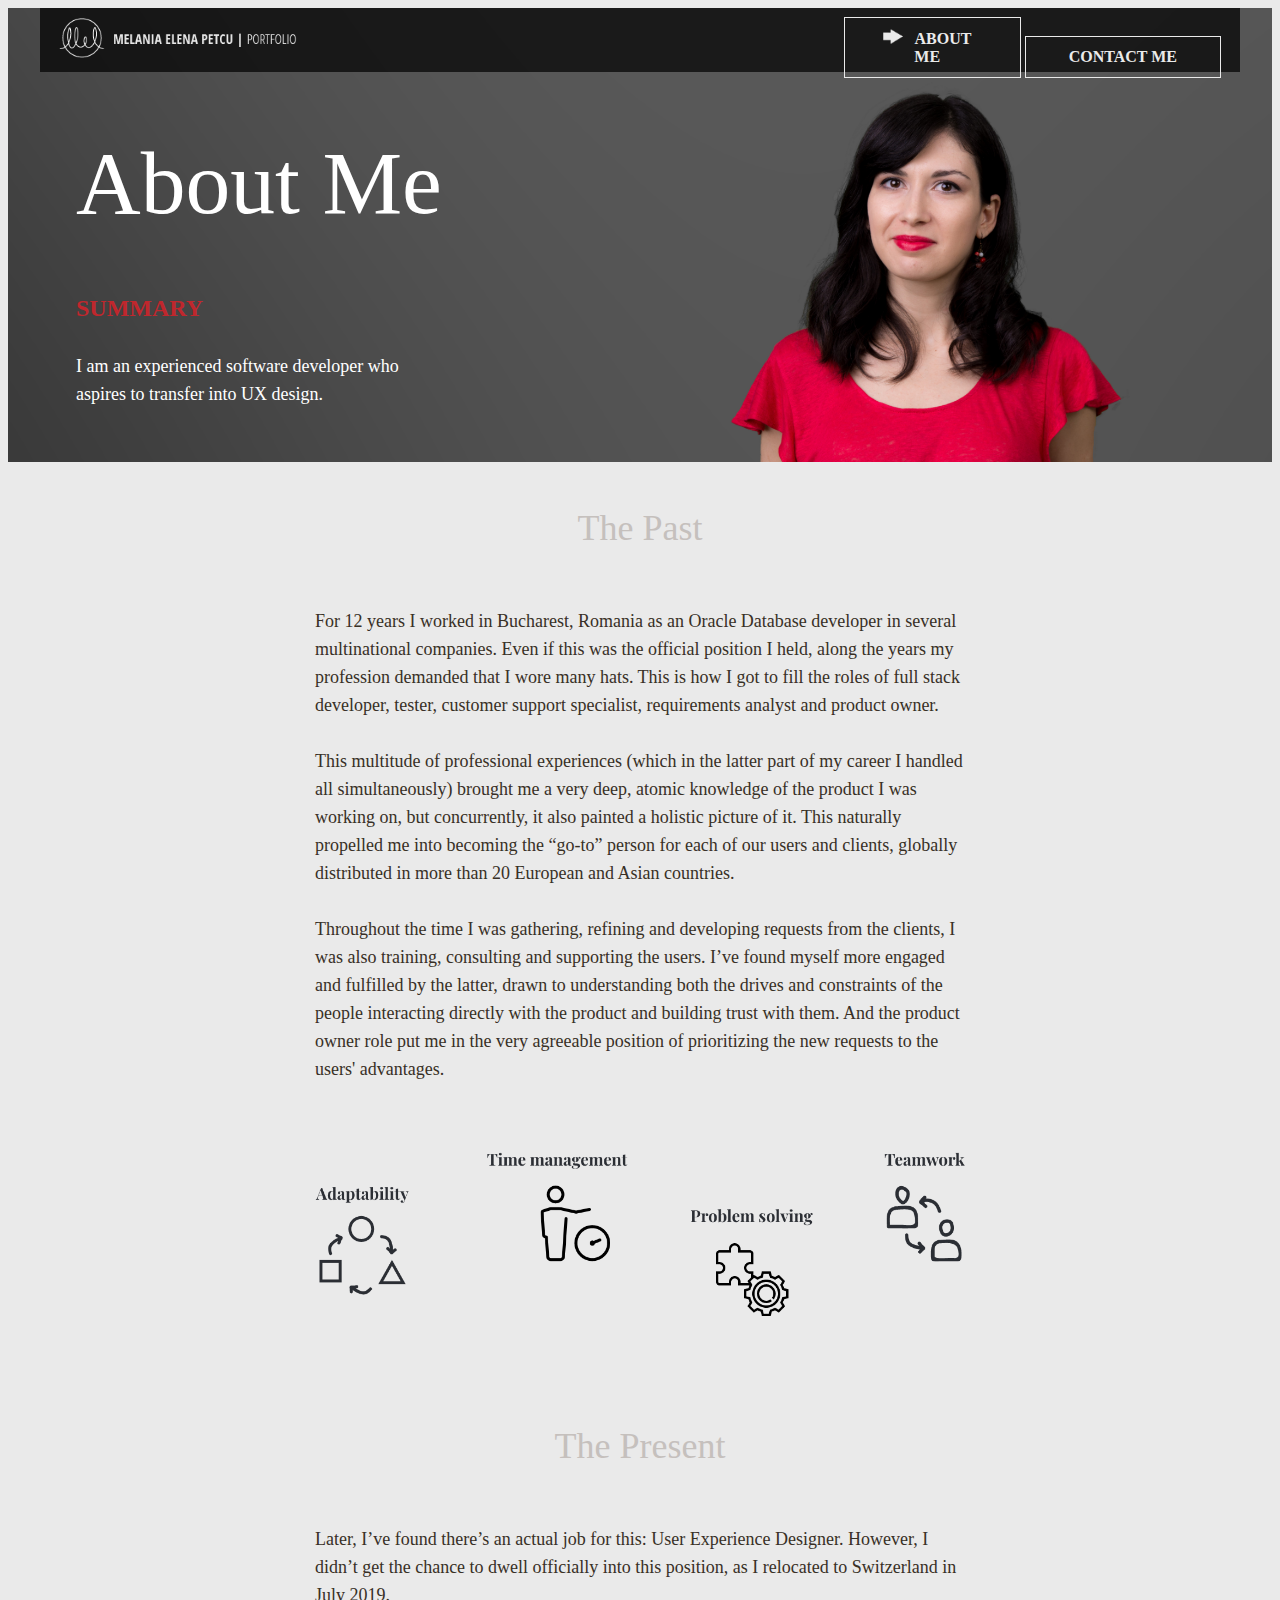
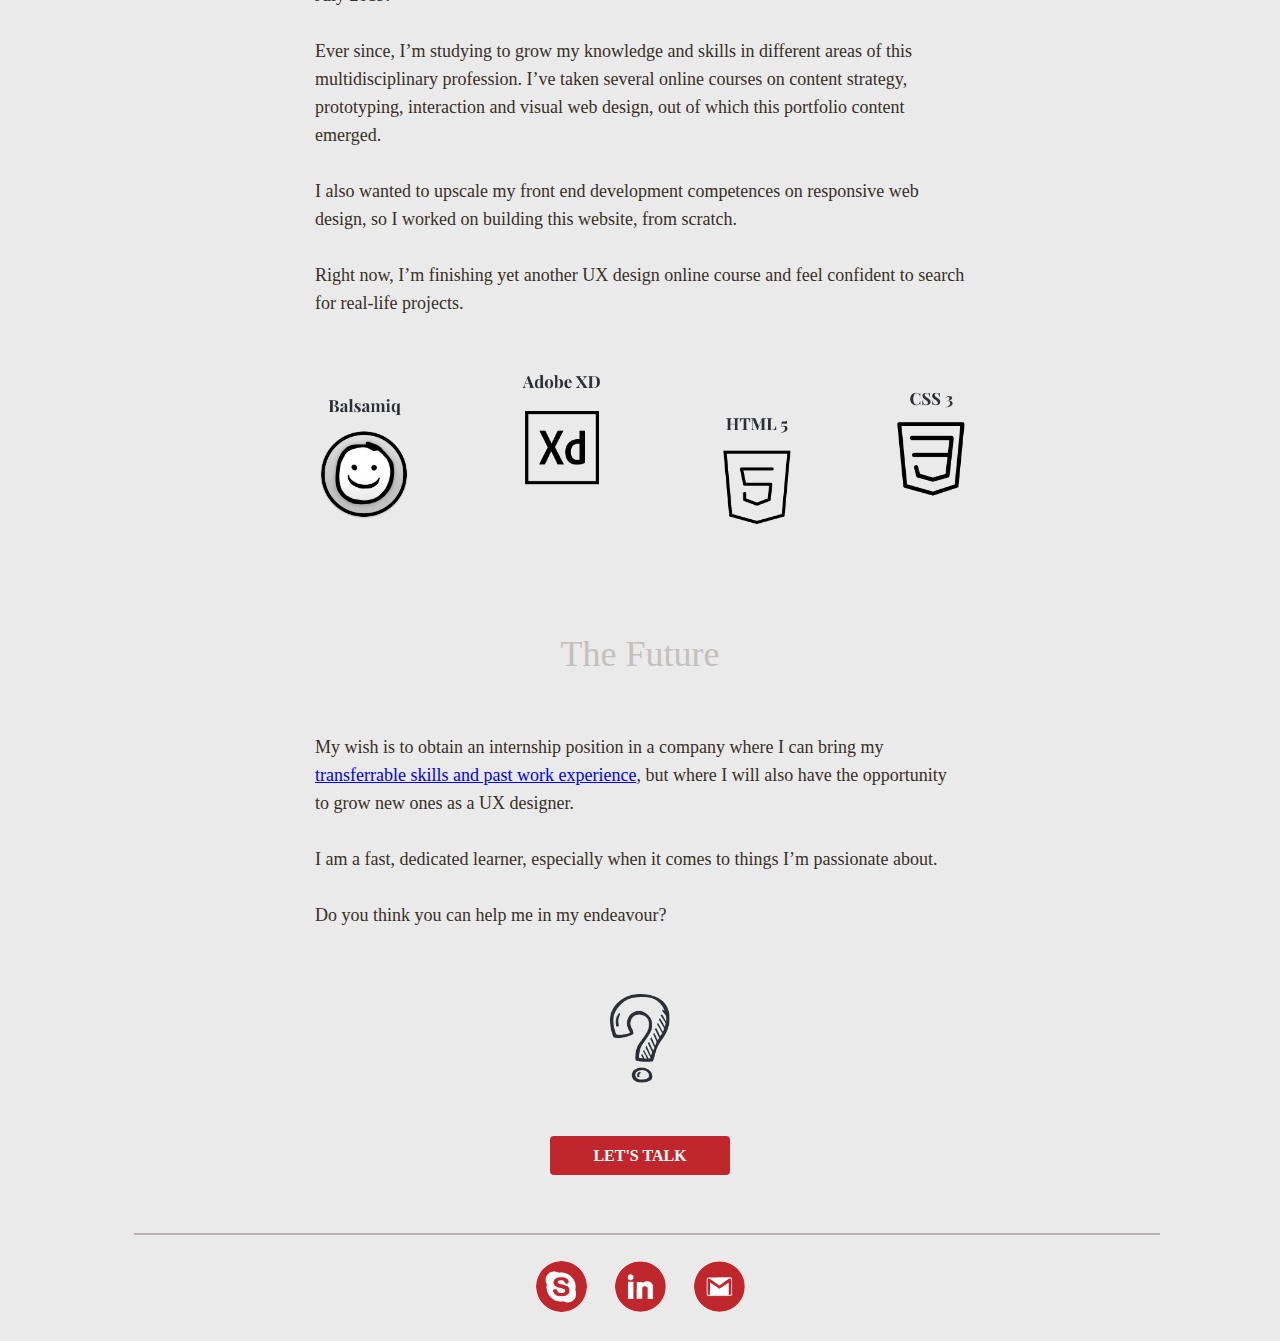
==== about-page.html @ 8f5c2463 "First commit" ====
<!doctype html>
<html>
<head>
<meta charset="UTF-8">
<title>Melania Elena Petcu - Web Design Portfolio</title>
<link href="styles.css" rel="stylesheet" type="text/css">
<script src="https://ajax.googleapis.com/ajax/libs/jquery/3.2.1/jquery.min.js"></script>
<script type="text/javascript" src="javascript/scripts.js"></script>
<!--The following script tag downloads a font from the Adobe Edge Web Fonts server for use within the web page. We recommend that you do not modify it.--><script>var __adobewebfontsappname__="dreamweaver"</script><script src="http://use.edgefonts.net/open-sans-condensed:n3,i3,n7:default;playfair-display:n4,i4:default;lato:n3,n7,n4,n1:default;bad-script:n4:default.js" type="text/javascript"></script>
</head>

<body>
<div class="about-image">
  <div class="container">
    <header><a href="index.html"><img src="images/logo-melania-elena-petcu.png" alt="Melania Elena Petcu - Web Design Portfolio" height="40" class="mobile-header-img"></a>
	<div class="dropdown burger-menu">
      <div class="mobile-view"><img src="images/burger-menu.svg" alt="" width="25"/>
		<div class="dropdown-content">
		  <a onmouseover="unhover('arr2');" onmouseout="hover('arr2');" class="btn-green-click" href="about-page.html"><img id="arr2" src="images/Arrow-black.png" alt="web design available" width="20" height="15" class="arrow"/>ABOUT ME</a>
		  <a class="btn-green-a" href="contact-page.html">CONTACT ME</a>
		</div>
	  </div>
	</div>
      <nav class="desktop-view">
		  <a onmouseover="hover('arr');" onmouseout="unhover('arr');" class="btn-green-click" href="about-page.html"><img id="arr" src="images/Arrow.png" alt="web design available" width="20" height="15" class="arrow"/>ABOUT ME</a>
	    <a class="btn-green-a" href="contact-page.html">CONTACT ME</a>
      </nav>
    </header>
	  <div class="hero-content">
        <h1 class="clear-float">About Me
        </h1>
		<p class="text-white"><span class="text-red">SUMMARY</span><br><br>I am an experienced software developer who <br> aspires to transfer into UX design.</p>
	  </div>
 </div>
</div>
 <main>
	<div class="container center-text">
        <h2 class="col-xs">The Past</h2>  
	    <p class="text-grey col-xs">For 12 years I worked in Bucharest, Romania as an Oracle Database developer in several multinational companies. Even if this was the official position I held, along the years my profession demanded that I wore many hats. This is how I got to fill the roles of full stack developer, tester, customer support specialist, requirements analyst and product owner. <br><br>
This multitude of professional experiences (which in the latter part of my career I handled all simultaneously) brought me a very deep, atomic knowledge of the product I was working on, but concurrently, it also painted a holistic picture of it.  This naturally propelled me into becoming the “go-to” person for each of our users and clients, globally distributed in more than 20 European and Asian countries. <br><br>
Throughout the time I was gathering, refining and developing requests from the clients, I was also training, consulting and supporting the users. I’ve found myself more engaged and fulfilled by the latter, drawn to understanding both the drives and constraints of  the people interacting directly with the product and building trust with them. And the product owner role put me in the very agreeable position of prioritizing the new requests to the users' advantages. </p>
      
	<img src="images/skills-mobile-past.png" class="skill-past text-grey"></img>

	<h2 class="col-xs">The Present</h2>  
	    <p class="text-grey col-xs">Later, I’ve found there’s an actual job for this: User Experience Designer.  However, I didn’t get the chance to dwell officially into this position, as I relocated to Switzerland in July 2019.<br><br>
Ever since, I’m studying to grow my knowledge and skills in different areas of this multidisciplinary profession. I’ve taken several online courses on content strategy, prototyping, interaction and visual web design, out of which this portfolio content emerged. <br><br>
I also wanted to upscale my front end development competences on responsive web design, so I worked on building this website, from scratch.<br><br>   
Right now, I’m finishing yet another UX design online course and feel confident to search for real-life projects.</p>
        
	<img src="images/skills-mobile-now.png" class="skill-now text-grey"></img> 
		
	<h2 class="col-xs">The Future</h2>  
	    <p class="text-grey col-xs">My wish is to obtain an internship position in a company where I can bring my <a href="CV.pdf">transferrable skills and past work experience</a>, but where I will also have the opportunity to grow new ones as a UX designer. <br><br>
I am a fast, dedicated learner, especially when it comes to things I’m passionate about.<br><br>
Do you think you can help me in my endeavour?</p>	
	
	<div>   
		<img src="images/skills-mobile-next.png" class="skill-next text-grey"></img>
	</div>
	
		   </div>
	
		
  <div class="container center-text">
	<a href="contact-page.html" title="Let's Talk" class="btn-red-a center-text">LET'S TALK</a>
  </div>		
  
  <p><br><br></p>
	
  </main>

    <footer>	
	  <hr class="foot footer-hr">	
      <div class="social-stuff container center-text">
	  	<a href="skype:melania.marcian?chat" target="_blank"><img src="images/skype.png" width="41" height="41" alt="Melania Petcu Facebook" class="social-stuff-a shadow"></a>
	  	<a href="https://www.linkedin.com/in/melania-petcu/" target="_blank"><img src="images/linkedin.png" width="41" height="41" alt="Melania Petcu Linkedin" class="social-stuff-a shadow"></a>
	  	<a href="mailto:melania.marcian@gmail.com" target="_blank"><img src="images/gmail.png" width="41" height="41" alt="Melania Petcu mail" class="social-stuff-a shadow"></a>
	  </div>
	</footer>
</body>
</html>
---- styles.css ----
@charset "UTF-8";

/*DESKTOP*/
.img_wrap {
  position: relative;
}

.img_description {
  position: absolute;
  top: 50%;
  bottom: 2%;
  left: 0;
  right: 0;
  background: rgba(0, 0, 0, 0.50);
  color: #fff;
  visibility: hidden;
  opacity: 0;
  font-family: 'playfair-display';
  font-size: 2vw;
  font-weight: 300;
  text-align: center;


  /* transition effect. not necessary */
  transition: opacity .2s, visibility .2s;
}

.img_wrap:hover .img_description {
  visibility: visible;
  opacity: 1;
}

#myBtn {
  display: none;
  position: fixed;
  bottom: 20px;
  right: 30px;
  z-index: 99;
  font-family: open-sans-condensed;
  font-style: normal;
  font-weight: 700;
  font-size: 14px;
  background-color: rgba(234,234,234,0.00);
  border: 1px solid black;s
  color: black;
  cursor: pointer;
  padding-top: 13px;
  padding-bottom: 13px;
  padding-left: 13px;
  padding-right: 13px;
  border-radius: 154px;
}

#myBtn:hover {
	background-color: rgb(0,0,0,0.70);
    color: white;
	outline: none;
	border: none;
}

.shadow{
	transition: all .2s ease-in-out;
}
.shadow:hover {
    box-shadow: 0px 1px 10px rgba(65,52,53,0.70);
    -webkit-transform: translateY(5px);
    transform: translateY(5px);
    -webkit-box-shadow: 0px 1px 10px rgba(65,52,53,0.70);
}
.zoom {
  height: auto;
  -webkit-transition: all .2s ease-in-out;
          transition: all .2s ease-in-out;
}

.zoom:hover {
  -webkit-transform: scale(1.2);
  -ms-transform: scale(1.2);
      transform: scale(1.2);
  box-shadow: 0px 15px 27px rgba(0, 0, 0, 0.7);
}
.zoomA {
    height: auto;
    transition-duration: 1s;
    transition-timing-function: ease;
}

.zoomA:hover {
    transform: scale(2);
}

.zoomR {
    height: auto;
    transition-duration: 1s;
    transition-timing-function: ease;
}

.zoomR:hover {
  left: 20%;
  transform: scale(2) translate(-20%);
}

.zoomL {
    height: auto;
    transition-duration: 1s;
    transition-timing-function: ease;
}

.zoomL:hover {
  right: 25%;
  transform: scale(2) translate(25%);
}


header {
    background-color: rgba(0,0,0,0.70);
    padding-right: 19px;
    padding-top: 10px;
    padding-left: 19px;
    padding-bottom: 10px;
    top: 0%;
}
.product-action {
    margin-left: 95px;
    margin-top: 25px;
}
mark{
    background-color: #C3D5C2;
}
.video {
    width: 100%;
    height: auto;
}
.input-color {
    width: 1200px;
    height: 350px;
    background-color: #ccc;
    background-image: url(images/green.jpg);
}
.container {
    margin-left: auto;
    margin-right: auto;
    background-position: center center;
    max-width: 1200px;
}
main {
}
footer {
    width: 100%;
    text-align: center;
    padding-top: 0px;
    text-decoration: none;
}
.social-stuff {
    margin-top: 2%;
    margin-bottom: 2%;
}
.copyright {
    float: none;
    text-align: center;
}
.btn-red {
    margin-top: 0px;
    background-color: #C0272D;
}

.btn-form {
    height: 40px;
    width: 134px;
    font-family: open-sans-condensed;
    font-style: normal;
    font-weight: 300;
    font-size: 16px;
    color: #D9D1D1;
    text-transform: uppercase;
    border: none;
    margin-right: 3px;
}
.btn-clear {
    height: 40px;
    width: 134px;
    font-family: open-sans-condensed;
    font-style: normal;
    font-weight: 300;
    border: thinsolid #FFFFFF;
    font-size: 16px;
	background-color: Transparent;
    color: #D6D1D1;
    text-transform: uppercase;
}
.form {
    font-family: open-sans-condensed;
    font-style: normal;
    font-weight: 300;
    font-size: large;
    color: #C5C0BD;
    padding-left: 78px;
    padding-top: 32px;
}
    input[type=text]
    {
        border: 0px;
    }
    input[type=textarea]
    {
        border: 0px;
		margin-bottom: 100px;
    }
nav {
    float: right;
}
.mobile-view {
	display: none;
}
.desktop-view {
    display: inline-block;
    color: #E0DBDB;
    margin-top: -45px;
}
.desktop-view a:hover {
  background-color: #EAEAEA;
  color:#000000;
}
ul .btn-red a {
    text-decoration: none;
    text-shadow: 0px 0px #E9E6E6;
    color: #D9D1D1;
}
.btn-green-a   {
    color: #EAEAEA;
    font-family: open-sans-condensed;
    font-style: normal;
    font-weight: 700;
    padding-left: 43px;
    padding-right: 43px;
    padding-top: 11px;
    padding-bottom: 11px;
    display: inline-block;
    text-decoration: none;
    text-align: center;
    border: 1px solid #EAEAEA;
}
.btn-red-a   {
    color: white;
    font-family: open-sans-condensed;
    font-style: normal;
    font-weight: 700;
    padding-left: 43px;
    padding-right: 43px;
    padding-top: 11px;
    padding-bottom: 11px;
    text-decoration: none;
    text-align: center;
    background-color: #C0272D;
	border-radius: 4px;
}
.btn-red-a:hover {
	/*border: 1px solid #C0272D;
	color: #C0272D;*/
	background-color: rgba(192,39,45,0.85);
    /*box-shadow: 0px 1px 17px rgba(0, 0, 0, 0.7);
    -webkit-box-shadow: 0px 1px 17px rgba(0, 0, 0, 0.7);*/
}
.btn-green-click   {
    color: #EAEAEA;
    font-family: open-sans-condensed;
    font-style: normal;
    font-weight: 700;
    padding-top: 11px;
    padding-bottom: 11px;
    display: inline-block;
    text-decoration: none;
    text-align: center;
    padding-left: 25px;
    padding-right: 35px;
    width: 115px;
    border: 1px solid #EAEAEA;
}
.credits   {
    color: #A8A0A0;
    font-family: open-sans-condensed;
    font-style: normal;
    font-weight: 700;
    text-align: center;
    margin-top: 0px;
    margin-right: 0px;
    margin-bottom: 12px;
    margin-left: 0px;
    padding-top: 0px;
    padding-right: 0px;
    padding-bottom: 0px;
    padding-left: 0px;
    text-decoration: none;
    display: inline-block;
}

body {
    font-family: open-sans-condensed;
    font-style: normal;
    font-weight: 300;
    background-color: rgba(234,234,234,1.00);
}
.hero-image {
    background-repeat: no-repeat;
    background-image: url(images/hero-img.jpg);
    background-position: center 0%;
    background-size: cover;
}
.hero-image-credit {
    background-repeat: no-repeat;
    background-image: url(images/hero-img.jpg);
    background-position: center 70%;
    background-size: cover;
}
.hero-image-what {
    background-repeat: no-repeat;
    background-image: url(images/whatsoup-hero.jpg);
    background-size: cover;
    background-position: center 0%;
    margin-top: 0px;
}
.hero-image-may {
    background-repeat: no-repeat;
    background-image: url(images/hero%20maynooth.png);
    background-size: cover;
    background-position: left 0%;
    margin-top: 0px;
}
.middle-image {
    background-image: url(images/whatsoup-persona.jpg);
    background-repeat: no-repeat;
    background-size: cover;
    background-position: center center;
}
.middle-image-peek {
    background-image: url(images/peekaboo%20-%20persona.png);
    background-repeat: no-repeat;
    background-size: cover;
    background-position: center
%;
    background-position: center 29%;
}
.middle-image-may {
    background-image: url(images/Maynooth-persona.png);
    background-repeat: no-repeat;
    background-size: cover;
    background-position: center
%;
    background-position: center 29%;
}
.last-image {
    background-size: cover;
    background-repeat: no-repeat;
    background-position: center center;
    background-color: rgba(15,137,55,1.00);
}
.last-image-may {
    background-size: cover;
    background-repeat: no-repeat;
    background-position: center center;
    background-color: #4CB3AA;
    margin-top: 5%;
}
.hero-content {
    width: 100%;
    padding-bottom: 3%;
    padding-left: 3%;
}
.padd-content-down {
    padding-bottom: 5%;
}
.float-left {
    float: left;
}
.availability {
    color: #FFFFD9;
    font-family: open-sans-condensed;
    font-style: normal;
    font-weight: 300;
    font-size: 2vw;
    display: inline-block;
    vertical-align: middle;
    padding-left: 2%;
}
.clear-float {
    clear: both;
}
h1 {
    color: #FFFFFF;
    font-size: 7vw;
    font-family: playfair-display;
    font-style: normal;
    font-weight: 400;
    line-height: 8vw;
}

hr {
    border-top-style: solid;
    border-top-color: #FFFFFF;
    -webkit-box-shadow: 0px 0px #B5ABAB;
    box-shadow: 0px 0px #B5ABAB;
    width: 40vw;
    margin-left: 0px;
}
.footer-hr   {
    border-style: solid;
    border-color: #B9B0B0;
    width: 80vw;
    margin-bottom: 20px;
    margin-left: 10%;
    margin-right: 10%;
}
.home-main {
    margin-top: 5%;
}
main .hero-content .btn-red {
    display: inline-block;
    padding-top: 13px;
    padding-bottom: 13px;
    padding-right: 43px;
    padding-left: 43px;
    color: #E5E3E3;
    margin-top: 41px;
    text-decoration: none;
}
.img-grid {
    padding-left: 40px;
}
.col {
    margin-right: 1%;
    margin-bottom: 4%;
    margin-left: 0%;
    margin-top: 0%;
}
h2 {
    font-family: playfair-display;
    font-style: normal;
    font-weight: 400;
    font-size: 36px;
    color: #C5C0BD;
    margin-bottom: 40px;
    margin-top: 45px;
    display: inline-block;
    width: 650px;
}
.col-text {
    width: 30%;
}
.menu-text   {
    margin-bottom: 145px;
}
.ingredients-text {
    margin-bottom: 90px;
}
.text-grey {
    color: #383026;
    font-family: lato;
    font-style: normal;
    font-weight: 300;
    font-size: 18px;
    line-height: 28px;
    margin-bottom: 41px;
    text-align: left;
    width: 650px;
    display: inline-block;
}
.text-grey-center {
    color: #383026;
    font-family: lato;
    font-style: normal;
    font-weight: 300;
    font-size: 18px;
    line-height: 28px;
    margin-bottom: 41px;
    text-align: center;
    display: inline-block;
}
.center-text {
    text-align: center;
}
.text-grey-col {
    color: #2B2E34;
    font-family: lato;
    font-style: normal;
    font-weight: 300;
    font-size: large;
    width: auto;
}
.col-img {
    width: 60%;
    margin-left: 55px;
    margin-bottom: 55px;
}
.col-img-left {
    width: 60%;
    margin-right: 55px;
}
.text-grey-padd-left {
    width: 350px;
    color: #383026;
    font-family: lato;
    font-style: normal;
    font-weight: 300;
    font-size: 18px;
    line-height: 28px;
}
.text-grey-left {
    width: 40vw;
    font-family: lato;
    font-style: normal;
    font-weight: 300;
    font-size: 18px;
    line-height: 28px;
    color: #383026;
}
.text-grey-large {
    color: #383026;
    font-family: lato;
    font-style: normal;
    font-weight: 300;
    font-size: 18px;
    line-height: 28px;
    width: 800px;
}
.text-persona {
    font-family: Baskerville, "Palatino Linotype", Palatino, "Century Schoolbook L", "Times New Roman", serif;
    font-style: oblique;
    font-weight: 400;
    font-size: 1em;
    line-height: 2vw;
    text-shadow: 0px 0px;
    color: #FFFFFF;
}
.client {
    display: inline-block;
    right: 0px;
    font-family: Baskerville, "Palatino Linotype", Palatino, "Century Schoolbook L", "Times New Roman", serif;
}
.col-lg {
    width: 31%;
}
.responsive-img {
    width: 100%;
    height: auto;
    margin-top: 36px;
}
.img-grid: after  {
    clear: both;
    content: "";
}
.text-white {
    color: #FFFFFF;
    font-size: 18px;
    font-family: lato;
    font-style: normal;
    font-weight: 300;
    width: 40%;
    line-height: 28px;
}
.text-white-action {
    color: #FFFFFF;
    font-size: 18px;
    font-family: lato;
    font-style: normal;
    font-weight: 300;
    line-height: 28px;
    width: 80%;
}
.text-red {
    color: #C0272D;
    font-family: lato;
    font-style: normal;
    font-weight: 700;
    font-size: 24px;
}
.social-stuff-a   {
    height: 51px;
    margin-top: 0px;
    margin-left: 1%;
    margin-bottom: 0px;
    border-radius: 50%;
    width: 51px;
    margin-right: 1%;
}
main hr {
    width: 20vw;
    margin-left: 0px;
    border-color: #C5C0BD;
    margin-top: -9px;
}
.sub-title {
    font-family: playfair-display;
    font-style: italic;
    font-weight: 400;
    font-size: 20px;
    color: #C5C0BD;
}
.arrow {
    padding-right: 10%;
}
h3 {
    color: #C5C0BD;
    font-family: playfair-display;
    font-style: normal;
    font-weight: 400;
    font-size: x-large;
    width: 100%;
}
main .img-grid h3 {
}
h4  {
    color: #C5C0BD;
    font-family: playfair-display;
    font-style: normal;
    font-weight: 400;
    font-size: 20px;
}
h5  {
    color: #C5C0BD;
    font-family: playfair-display;
    font-style: normal;
    font-weight: 400;
    font-size: 16px;
    margin-bottom: -5%;
    width: 100%;
}
.col-grid {
    flex: 1;
    margin-left: 3%;
    margin-right: 3%;
    margin-bottom: 5%;
	alignment-baseline: bottom;
}
.grid-container {
  display: grid;
  grid-template-columns: auto auto auto;
}
.grid-item {
    margin-left: 3%;
    margin-right: 3%;
    margin-bottom: 5%;
	text-align: center;
}
.col-video {
    padding-right: 3%;
    padding-top: 3%;
    padding-bottom: 3%;
    padding-left: 3%;
    display: flex;
}
.h2-left {
    text-align: left;
    align-items: center;
    width: 310px;
    margin-top: 5px;
}
.h2-right {
    float: right;
    text-align: right;
	align-items:center;
}
.persona-content {
    background-color: rgba(0,0,0,0.50);
    padding-right: 0px;
}
.col-persona {
    flex: 1;
    padding-top: 5%;
    padding-right: 5%;
    padding-bottom: 5%;
    padding-left: 5%;
}
.h3-center {
    margin-top: 57px;
    margin-bottom: 36px;
}
.sitemap {
    height: auto;
    width: 100%;
    display: inline-block;
}
.col-text-larger {
    flex: 60%;
}
.col-img-small {
    margin-top: 41px;
    margin-left: 46px;
    width: 60vw;
    height: auto;
}
.pad-down {
    margin-bottom: 84px;
    margin-top: 220px;
    padding-top: 299px;
}
.hero-image-peek {
    background-image: url(images/peekaboo-hero.png);
    background-size: cover;
    background-repeat: no-repeat;
    background-position: center;
    background-position: center 55%;
}
.padd-left {
    margin-left: 10vw;
}
.final-prod-row {
    display: inline-block;
}
.padd-top {
    margin-top: 61px;
}
.padd-down {
    margin-bottom: 60px;
}
mark-peek {
    background-color: #FBE4C4;
}
mark-may {
    background-color: #DCCDD8;
}
.visible-mobile {
    display: none;
}
.form-embeded {
    margin-top: 606px;
    margin-bottom: -282px;
}
.persona-name {
    font-size: 1.5em;
    font-weight: bold;
}
.field {
    height: 20px;
    border-top-left-radius: 0px;
}

.tick-img {
    width: 40px;
    height: 40px;
	vertical-align: middle;
}
.center-sitemap {
    width: 9vw;
    height: auto;
}
.product {
    margin-left: 10%;
    margin-right: 10%;
    width: 100%;
    display: inline-block;
}
.mobile-img {
    width: 100%;
    height: auto;
}
.col-md {
    margin-top: 5%;
    margin-right: 5%;
    margin-left: 5%;
    margin-bottom: 5%;
}
.row {
  display: flex;
  /*align-items: center;*/

}
.row-what {
  display: flex;
  /*align-items: center;*/

}
.row-center {
    display: flex;
    align-items: center;
}
.col-center {
    display: flex;
    align-items: center;
}

.row-low {
	display: flex;
	align-items: flex-end;
	justify-content: center;
}

.col-action {
    flex: 20vw;
    margin-top: 5%;
    margin-left: 3%;
}
.clear-padd-down {
    margin-bottom: -111px;
}
.tick-avail {
    text-align: left;
    margin-bottom: -3%;
}
.about-image {
    background-image: url(images/about-hero-2.png);
    background-size: cover;
    background-position: center center;
    background-repeat: no-repeat;
}
.skill-past {
    margin-bottom: 5%;
    margin-top: 2%;
}
.skill-now {
    margin-bottom: 5%;
    margin-top: 1%;
}
.skill-next {
    margin-bottom: 5%;
    margin-top: 2%;
    width: 5%;
}
.clear-padd-up {
    margin-top: -5%;
}

/*TABLET*/
@media (min-width:480px) and (max-width:768px){
.dropdown {
  position: relative;
  display: inline-block;
  float: right;
}
.dropdown-content {
  display: none;
  position: absolute;
  right: 0;
  z-index: 1;
}
.dropdown-content a {
  display: block;
}
	
.mobile-view a:hover {
  background-color: rgba(0,0,0,0.70);
  color:#EAEAEA;
  border: 1px solid rgba(0,0,0,0.70);
}
	
.mobile-view {
    display: block;
    float: right;
    margin-top: 9px;
}
.desktop-view {
    display: none;
}
.col-md {
    margin-top: 5%;
    margin-right: 1%;
    margin-bottom: 5%;
    margin-left: 5%;
    flex: 40%;
}
.img-grid {
    padding-bottom: 0px;
    padding-top: 0px;
    padding-right: 0px;
    padding-left: 5%;
    margin-top: 0px;
    margin-right: 0px;
    margin-bottom: 0px;
    margin-left: 0px;
}
main hr {
    width: 50vw;
    margin-left: 0px;
    margin-bottom: -13px;
}
.text-white {
    color: #FFFFFF;
    font-size: 16px;
    font-family: lato;
    font-style: normal;
    font-weight: 300;
    width: 50%;
    line-height: 22px;
    height: auto;
}
.hero-image {
    background-repeat: no-repeat;
    background-image: url(images/hero-img.jpg);
    background-size: cover;
    background-position: center 0%;
    flex-flow: row nowrap;
    margin-bottom: 0px;
}
.text-red {
    color: #C0272D;
    font-family: lato;
    font-style: normal;
    font-weight: 700;
    font-size: 20px;
}

.btn-red {
    margin-top: 0px;
    background-color: #C0272D;
    margin-right: 27px;
	border-radius: 4px;
}
hr {
    border-top-style: solid;
    border-top-color: #FFFFFF;
    -webkit-box-shadow: 0px 0px;
    box-shadow: 0px 0px;
    width: 200px;
}
h1 {
    font-size: 28px;
    line-height: 34px;
    color: #FFFFFF;
    font-family: playfair-display;
    font-style: normal;
    font-weight: 400;
    text-align: left;
    font-size: 7vw;
    line-height: 8vw;
    margin-bottom: 5%;
    margin-top: 2%;
}
.tick-img {
    clear: none;
    width: 5%;
    height: auto;
    margin-top: 0px;
    margin-bottom: 0px;
    vertical-align: middle;
}
.col-lg {
    width: 31%;
}
.col {
    margin-right: 1%;
    margin-bottom: 7%;
    margin-left: 0%;
    margin-top: 0%;
}
.container {
    margin-left: 0px;
    margin-right: auto;
    background-position: center center;
    max-width: 1200px;
}
.responsive-img {
    width: 100%;
    height: auto;
    display: block;
}
.social-stuff {
}
.credits {
    text-decoration: none;
    color: #A8A0A0;
    font-family: open-sans-condensed;
    font-style: normal;
    font-weight: 700;
    text-align: center;
    display: inline-block;
    margin-top: 0px;
    margin-right: 0px;
    margin-bottom: 12px;
    margin-left: 0px;
    padding-top: 0px;
    padding-right: 0px;
    padding-bottom: 0px;
    padding-left: 0px;
}
footer {
    width: 100%;
    text-align: center;
    padding-top: 0px;
}
.social-stuff-a {
    height: 41px;
    margin-top: 0px;
    margin-left: 1%;
    margin-bottom: 0px;
    width: 41px;
    margin-right: 1%;
}
.hero-content {
    height: 100%;
    padding-left: 3%;
    padding-bottom: 3%;
}
/*DESKTOP*/
header {
    background-color: rgba(0,0,0,0.70);
    padding-right: 19px;
    padding-top: 10px;
    padding-left: 19px;
    padding-bottom: 10px;
}
.row {
    display: flex;
}
.hero-image-peek {
    background-image: url(images/peekaboo-hero.png);
    background-size: cover;
    background-position: 90%;
    background-repeat: no-repeat;
    background-position: center 0%;
}
h2 {
    font-family: playfair-display;
    font-style: normal;
    font-weight: 400;
    font-size: 30px;
    color: #C5C0BD;
    margin-bottom: 40px;
    margin-top: 45px;
    display: inline-block;
    width: 400px;
}
.text-grey {
    color: #383026;
    font-family: lato;
    font-style: normal;
    font-weight: 300;
    font-size: 17px;
    line-height: 28px;
    margin-bottom: 41px;
    text-align: left;
    width: 90%;
    display: inline-block;
    height: auto;
}
.text-persona {
    font-family: Baskerville, "Palatino Linotype", Palatino, "Century Schoolbook L", "Times New Roman", serif;
    font-style: oblique;
    font-weight: 400;
    font-size: 0.7em;
    line-height: 2.7vw;
    text-shadow: 0px 0px;
    color: #FFFFFF;
}
.persona-name {
    font-size: 1.3em;
    font-weight: bold;
}
.middle-image-peek {
    background-image: url(images/peekaboo%20-%20persona.png);
    background-repeat: no-repeat;
    background-size: cover;
    background-position: center
%;
    background-position: center top;
}
.middle-image-may {
    background-image: url(images/Maynooth-persona.png);
    background-repeat: no-repeat;
    background-size: cover;
    background-position: center
%;
    background-position: center top;
}
h3 {
    color: #C5C0BD;
    font-family: playfair-display;
    font-style: normal;
    font-weight: 400;
    font-size: large;
    width: 100%;
    background-image: url(url);
}
.text-grey-left {
    width: 40vw;
    font-family: lato;
    font-style: normal;
    font-weight: 300;
    font-size: 17px;
    line-height: 28px;
    color: #383026;
}
h4 {
    color: #C5C0BD;
    font-family: playfair-display;
    font-style: normal;
    font-weight: 400;
    font-size: 19px;
}
.hero-image-what {
    background-repeat: no-repeat;
    background-image: url(images/whatsoup-hero.jpg);
    background-size: cover;
    background-position: center 0%;
}
.sub-title {
    font-family: playfair-display;
    font-style: italic;
    font-weight: 400;
    font-size: 20px;
    color: #C5C0BD;
}
.footer-hr {
    border-style: solid;
    border-color: #8A8A89;
    text-align: center;
    margin-left: 10%;
    margin-right: 10%;
}
.float-left {
    float: left;
}
.last-image {
    background-size: cover;
    background-repeat: no-repeat;
    background-position: center center;
    background-color: #0F8937;
}
.btn-green-a {
    color: #000000;
    font-family: open-sans-condensed;
    font-style: normal;
    font-weight: 700;
    padding-top: 11px;
    padding-bottom: 11px;
    display: block;
    text-decoration: none;
    text-align: center;
    background-color: #EAEAEA;
    margin-bottom: 2px;
    min-width: 80px;
}
.btn-green-click {
    color: #000000;
    font-family: open-sans-condensed;
    font-style: normal;
    font-weight: 700;
    padding-right: 43px;
    padding-top: 11px;
    padding-bottom: 11px;
    text-align: center;
    text-decoration: none;
    padding-left: 25px;
    border-bottom: 1px solid #EAEAEA;
    background-color: #EAEAEA;
    margin-bottom: 2px;
}
.block {
    display: block;
    float: none;
}
.expand {
    display: block;
}
.mobile-header-img {
    width: 33vw;
    z-index: auto;
    height: auto;
}
.skill-next {
    margin-bottom: 7%;
    margin-top: 2%;
    width: 10%;
}
.row-center {
    display: flex;
    align-items: center;
}
.burger-menu {
    display: block;
}
}

/*MOBILE*/
@media (max-width:479px){
.dropdown {
  position: relative;
  display: inline-block;
  float: right;
}
.dropdown-content {
  display: none;
  position: absolute;
  right: 0;
  z-index: 1;
}
.dropdown-content a {
    display: block;
}
header {
    background-color: rgba(0,0,0,0.70);
    padding-top: 2%;
    padding-bottom: 1%;
}
.responsive-img {
    width: 88vw;
    height: auto;
    display: block;
    margin-top: 18px;
    margin-bottom: 18px;
}
.mobile-view {
    display: block;
    float: right;
    margin-top: 4px;
}
.invisible-mobile {
    display: none;
}
.expand {
    display: block;
}
	
.hero-content {
    text-align: left;
    padding-left: 3%;
    padding-bottom: 3%;
}
h1 {
    font-size: 28px;
    line-height: 34px;
    color: #FFFFFF;
    font-family: playfair-display;
    font-style: normal;
    font-weight: 400;
    text-align: left;
    max-width: 200px;
    margin-bottom: 1%;
    font-size: 7vw;
    line-height: 8vw;
    margin-top: 2%;
}
.hr-mobile   {
    visibility: hidden;
}
hero-content hr {
    width: 0px;
}
main .hero-content img.float-left {
    margin-top: 0px;
}
.tick-img {
    width: 5%;
    height: auto;
    clear: none;
    vertical-align: middle;
}
.container main .hero-content {
    margin-top: 28px;
}
.col-xs {
    width: 98%;
    margin-top: 2%;
    margin-right: 1%;
    margin-bottom: 2%;
    margin-left: 1%;
}
.img-grid {
    margin-top: -9px;
    margin-left: -40px;
}
.footer-hr  {
    border-style: solid;
    border-color: #8A8A89;
    text-align: center;
    margin-left: 10%;
    margin-right: 10%;
}
.copyright {
    float: right;
    margin-top: 30px;
    font-size: 14px;
    text-align: center;
    max-width: 400px;
}
.text-white {
    color: #FFFFFF;
    font-family: lato;
    font-style: normal;
    font-weight: 300;
    width: 50%;
    text-align: left;
    font-size: 3vw;
    line-height: 4vw
}
.text-red {
    color: #C0272D;
    font-family: lato;
    font-style: normal;
    font-weight: 700;
    font-size: 14px;
    line-height: 30px;
}
.container {
    margin-right: auto;
}
.btn-red {
    background-color: #C0272D;
    margin-right: 5px;
    margin-left: 28px;
    margin-bottom: 26px;
	border-radius: 4px;
}
.hero-image-peek {
    background-image: url(images/peekaboo-hero.png);
    background-size: cover;
    background-position: 90%;
    background-repeat: no-repeat;
    background-position: center 0%;
}
h2 {
    font-family: playfair-display;
    font-style: normal;
    font-weight: 400;
    font-size: 24px;
    color: #C5C0BD;
    width: 300px;
    text-align: center;
    margin-top: 20px;
    display: inline-block;
}
.text-grey {
    color: #383026;
    font-family: lato;
    font-style: normal;
    font-weight: 300;
    font-size: 16px;
    line-height: 28px;
    height: auto;
    width: 86%;
    margin-top: 3%;
    margin-right: 7%;
    margin-bottom: 3%;
    margin-left: 7%;
}
h3 {
    color: #C5C0BD;
    font-family: playfair-display;
    font-style: normal;
    font-weight: 400;
    font-size: medium;
    width: 300px;
    padding-bottom: 14px;
    text-align: center;
}
.sitemap {
    padding-left: 40px;
    height: auto;
    width: 98%;
    margin-left: -39px;
}
.padd-left {
    margin-left: 0px;
}
.text-grey-left {
    font-family: lato;
    font-style: normal;
    font-weight: 300;
    font-size: 16px;
    line-height: 28px;
    color: #383026;
    width: 86%;
    margin-top: 1%;
    margin-right: 7%;
    margin-bottom: 1%;
    margin-left: 7%;
    height: auto;
}
.video-app {
    height: auto;
}
.padd-top {
    padding-top: 6%;
}
.clear-padd-top {
    margin-top: -25px;
}
.clear-padd-down {
    margin-bottom: -26px;
}
.padd-down {
    margin-bottom: -20%;
}
.clear-float-mobile {
    clear: both;
}
.visible-mobile {
    display: block;
}
.display-mobile {
    display: block;
}
.mobile-img {
    margin-top: 3%;
    margin-right: 3%;
    margin-bottom: 3%;
    height: auto;
}
.img-right {
    margin-top: 0px;
    margin-right: 0px;
    margin-bottom: 0px;
    margin-left: 0px;
}
h4 {
    color: #C5C0BD;
    font-size: 18px;
    text-align: center;
    width: 300px;
    font-family: playfair-display;
    font-style: normal;
    font-weight: 400;
    padding-bottom: 12px;
    padding-top: 10px;
}
.padd-left-mobile {
    margin-left: 0px;
}
.text-persona-padd-down {
    margin-left: 5%;
    width: 86%;
    margin-right: 5%;
    margin-bottom: 1%;
    padding-top: 90vw;
    margin-top: 1%;
}
.text-persona {
    font-family: Baskerville, "Palatino Linotype", Palatino, "Century Schoolbook L", "Times New Roman", serif;
    font-style: oblique;
    font-weight: 10;
    color: #FFFFFF;
    text-align: left;
    font-size: 3vw;
    line-height: 5vw;
}
.whatsouplogo {
    width: 60%;
    height: auto;
    display: block;
    margin-left: auto;
    margin-right: auto;
}
.persona-name {
    font-size: 16px;
    font-weight: bold;
}
.hero-image-what {
    background-repeat: no-repeat;
    background-image: url(images/whatsoup-hero.jpg);
    background-size: cover;
    background-position: center 0%;
}
.text-grey-padd-left {
    width: 86%;
    color: #383026;
    font-family: lato;
    font-style: normal;
    font-weight: 300;
    font-size: 16px;
    line-height: 28px;
    margin-right: 7%;
    margin-left: 7%;
    margin-top: 1%;
    margin-bottom: 1%;
    height: auto;
}
.text-grey-large {
    color: #383026;
    font-family: lato;
    font-style: normal;
    font-weight: 300;
    font-size: 16px;
    line-height: 28px;
}
.col-text-larger {
    width: 86%;
    height: auto;
    margin-top: 1%;
    margin-right: 7%;
    margin-bottom: 1%;
    margin-left: 7%;
}
.product-action {
    margin-left: 0px;
    margin-top: 0px;
    margin-right: 0px;
    margin-bottom: 0px;
}
.text-white-action {
    color: #FFFFFF;
    font-family: lato;
    font-style: normal;
    font-weight: 300;
    font-size: 16px;
    line-height: 28px;
    width: 93%;
    margin-left: 3%;
}
.h2-left {
    text-align: center;
    align-items: center;
    width: 86%;
    margin-top: 5%;
    margin-right: 7%;
    margin-bottom: 6%;
    margin-left: 7%;
}
.middle-image {
    background-image: url(images/whatsoup-persona-mobile.png);
    background-repeat: no-repeat;
    background-size: cover;
}
.sub-title {
    font-family: playfair-display;
    font-style: italic;
    font-weight: 400;
    font-size: 16px;
    color: #C5C0BD;
}
.logo {
    height: auto;
    width: 55%;
}
.hero-image {
    background-repeat: no-repeat;
    background-image: url(images/hero-img.jpg);
    background-size: cover;
    background-position: center 0%;
}
footer {
    width: 100%;
    text-align: center;
}
.social-stuff-a {
    height: 35px;
    margin-top: 0px;
    margin-bottom: 0px;
    width: 35px;
    margin-left: 1%;
    margin-right: 1%;
}
.row-what {
    display: flex;
    flex-direction: column;
}
.row-low {
    display: inline-block;
}
.row-center {
    display: inline-block;
}
.col-grid {
    flex: 1;
    alignment-baseline: bottom;
}
.persona-content {
    background-color: rgba(0,0,0,0.50);
}
.middle-image-peek {
    background-image: url(images/peekaboo%20-%20persona%20-mobile@2x.png);
    background-repeat: no-repeat;
    background-size: cover;
    background-position: center
%;
    background-position: center top;
}
.middle-image-may {
    background-image: url(images/Maynooth%20persona-mobile.png);
    background-repeat: no-repeat;
    background-size: cover;
    background-position: center
%;
    background-position: center top;
}
.col-persona {
    flex: 1;
    padding-top: 5%;
    padding-right: 5%;
    padding-bottom: 5%;
    padding-left: 5%;
}
.row {
    display: flex;
    flex-direction: column-reverse;
}
.last-image {
    background-size: cover;
    background-repeat: no-repeat;
    background-position: center center;
    background-color: #0F8937;
}
.video {
    width: 93%;
    height: auto;
}
.desktop-view {
    display: none;
}
.btn-green-a {
    color: #000000;
    font-family: open-sans-condensed;
    font-style: normal;
    font-weight: 700;
    padding-top: 11px;
    padding-bottom: 11px;
    display: block;
    text-decoration: none;
    text-align: center;
    border-bottom: 1px solid #EAEAEA;
    background-color: #EAEAEA;
    margin-bottom: 2px;
    font-size: 3vw;
    min-width: 80px;
}
.btn-green-click {
    color: #000000;
    font-family: open-sans-condensed;
    font-style: normal;
    font-weight: 700;
    padding-right: 43px;
    padding-top: 11px;
    padding-bottom: 11px;
    text-align: center;
    text-decoration: none;
    padding-left: 25px;
    border-bottom: 1px solid #EAEAEA;
    background-color: #EAEAEA;
    font-size: 3vw;
    min-width: 80px;
}
.mobile-header-img {
    width: 43vw;
    z-index: auto;
    height: auto;
}
.mobile-view a:hover {
    background-color: rgba(0,0,0,0.70);
    color: #EAEAEA;
    border: 1px solid #EAEAEA;
}
.credits {
    text-decoration: none;
    color: #A8A0A0;
    font-family: open-sans-condensed;
    font-style: normal;
    font-weight: 700;
    text-align: center;
    display: inline-block;
    margin-top: 0px;
    margin-right: 0px;
    margin-bottom: 12px;
    margin-left: 0px;
    padding-top: 0px;
    padding-right: 0px;
    padding-bottom: 0px;
    padding-left: 0px;
}
.skill-next {
    margin-bottom: 7%;
    margin-top: 2%;
    width: 10%;
}
.burger-menu {
    display: block;
}
.overlap {
    margin-top: -250vw;
}
.fade {
  max-width: 100%; 
}
.fade::before {
  display: block;
  position: relative;
  background-image: linear-gradient(to top, rgba(234, 234, 234, 1), rgba(234, 234, 234, 0.7), rgba(234, 234, 234, 0.5), rgba(234, 234, 234, 0));
  height: 150px;
  margin-bottom: -10px;
  width: 100%;
  content: '';
}
.col-center {
    display: inline-block;
}
}
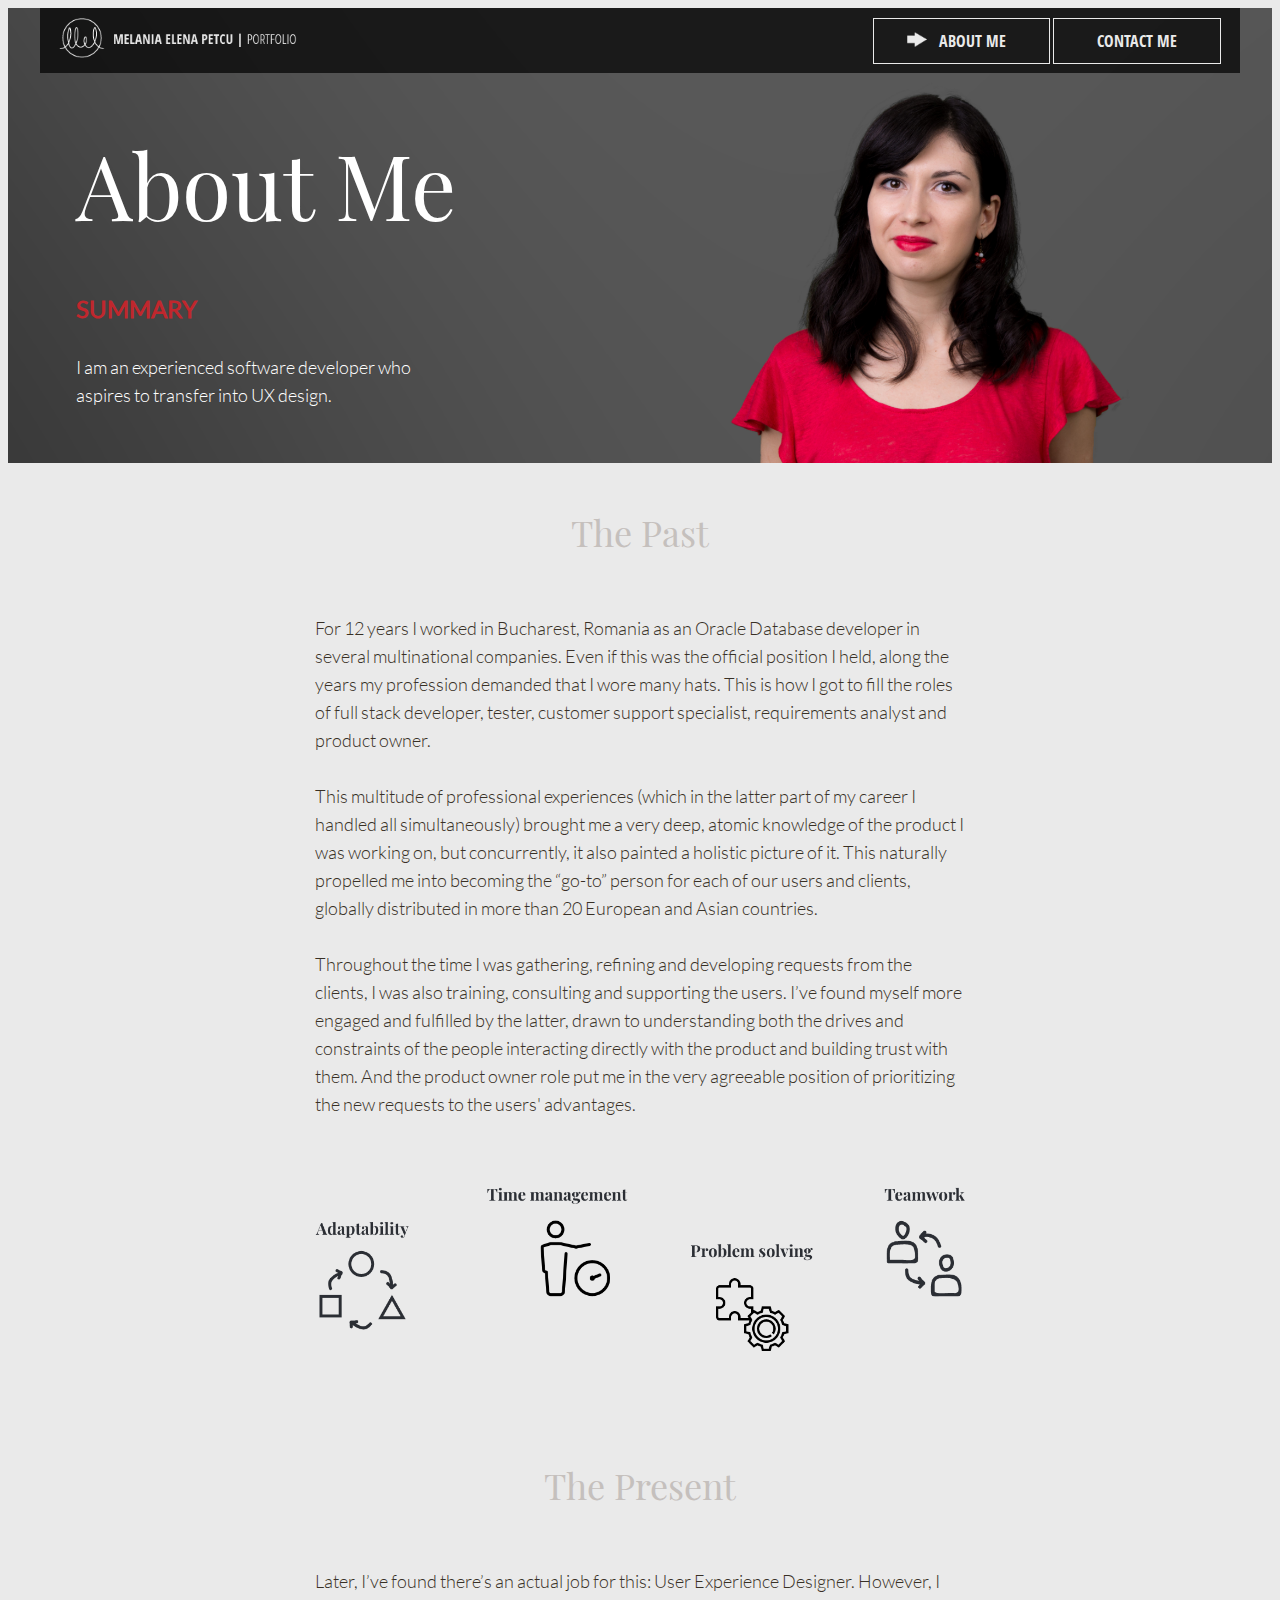
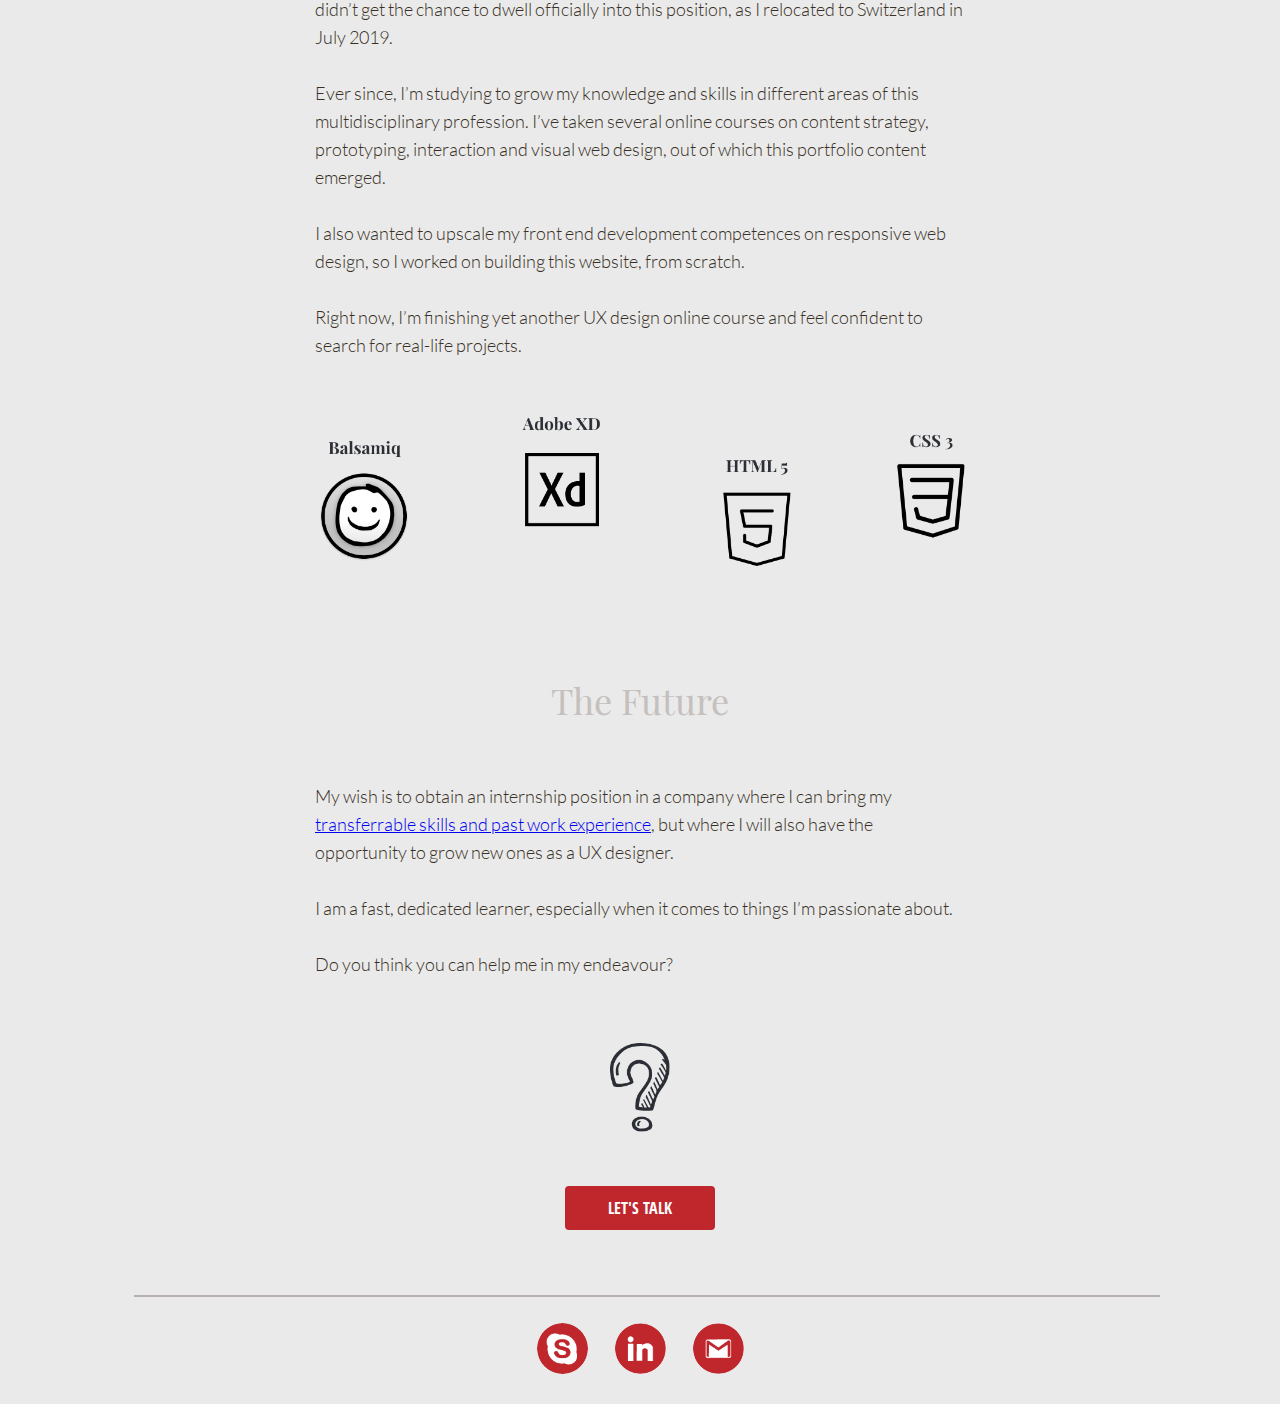
==== commit cad2c940: "responsive" ====
--- a/about-page.html
+++ b/about-page.html
@@ -7,6 +7,7 @@
 <script src="https://ajax.googleapis.com/ajax/libs/jquery/3.2.1/jquery.min.js"></script>
 <script type="text/javascript" src="javascript/scripts.js"></script>
 <!--The following script tag downloads a font from the Adobe Edge Web Fonts server for use within the web page. We recommend that you do not modify it.--><script>var __adobewebfontsappname__="dreamweaver"</script><script src="http://use.edgefonts.net/open-sans-condensed:n3,i3,n7:default;playfair-display:n4,i4:default;lato:n3,n7,n4,n1:default;bad-script:n4:default.js" type="text/javascript"></script>
+<meta name="viewport" content="width=device-width, initial-scale=1">
 </head>
 
 <body>
--- a/styles.css
+++ b/styles.css
@@ -1,4 +1,53 @@
 @charset "UTF-8";
+
+@font-face {
+    font-family: playfair-display;
+    src: url("fonts/PlayfairDisplay-Bold.ttf") format('truetype');
+    font-weight: bold;
+    font-style: normal;
+}
+@font-face {
+    font-family: playfair-display;
+    src: url("fonts/PlayfairDisplay-Regular.ttf") format('truetype');
+    font-weight: 400;
+    font-style: normal;
+}
+@font-face {
+  font-family: 'open-sans-condensed';
+  font-style: normal;
+  font-weight: 300;
+  src: url("fonts/OpenSansCondensed-Light.ttf") format('truetype');
+}
+@font-face {
+  font-family: 'open-sans-condensed';
+  font-style: normal;
+  font-weight: 400;
+  src: url("fonts/uYKcPVoh6c5R0NpdEY5A-Q.woff") format('woff');
+}
+@font-face {
+  font-family: 'open-sans-condensed';
+  font-style: normal;
+  font-weight: 700;
+  src: url("fonts/OpenSansCondensed-Bold.ttf") format('truetype');
+}
+@font-face {
+  font-family: 'open-sans-condensed';
+  font-style: italic;
+  font-weight: 400;
+  src: url("fonts/O4NhV7_qs9r9seTo7fnsVD8E0i7KZn-EPnyo3HZu7kw.woff") format('woff');
+}
+@font-face {
+  font-family: 'lato';
+  font-style: normal;
+  font-weight: 300;
+  src: url("fonts/Lato-Light.ttf") format('truetype');
+}
+@font-face {
+  font-family: 'lato';
+  font-style: normal;
+  font-weight: 400;
+  src: url("fonts/Lato-Regular.ttf") format('truetype');
+}
 
 /*DESKTOP*/
 .img_wrap {
@@ -303,7 +352,7 @@
 .hero-image {
     background-repeat: no-repeat;
     background-image: url(images/hero-img.jpg);
-    background-position: center 0%;
+    background-position: center 50%;
     background-size: cover;
 }
 .hero-image-credit {
@@ -820,7 +869,7 @@
 }
 
 /*TABLET*/
-@media (min-width:480px) and (max-width:768px){
+@media (min-width: 480px) and (max-width: 768px) {
 .dropdown {
   position: relative;
   display: inline-block;
@@ -1170,7 +1219,7 @@
 }
 
 /*MOBILE*/
-@media (max-width:479px){
+@media (max-width: 479px) {
 .dropdown {
   position: relative;
   display: inline-block;
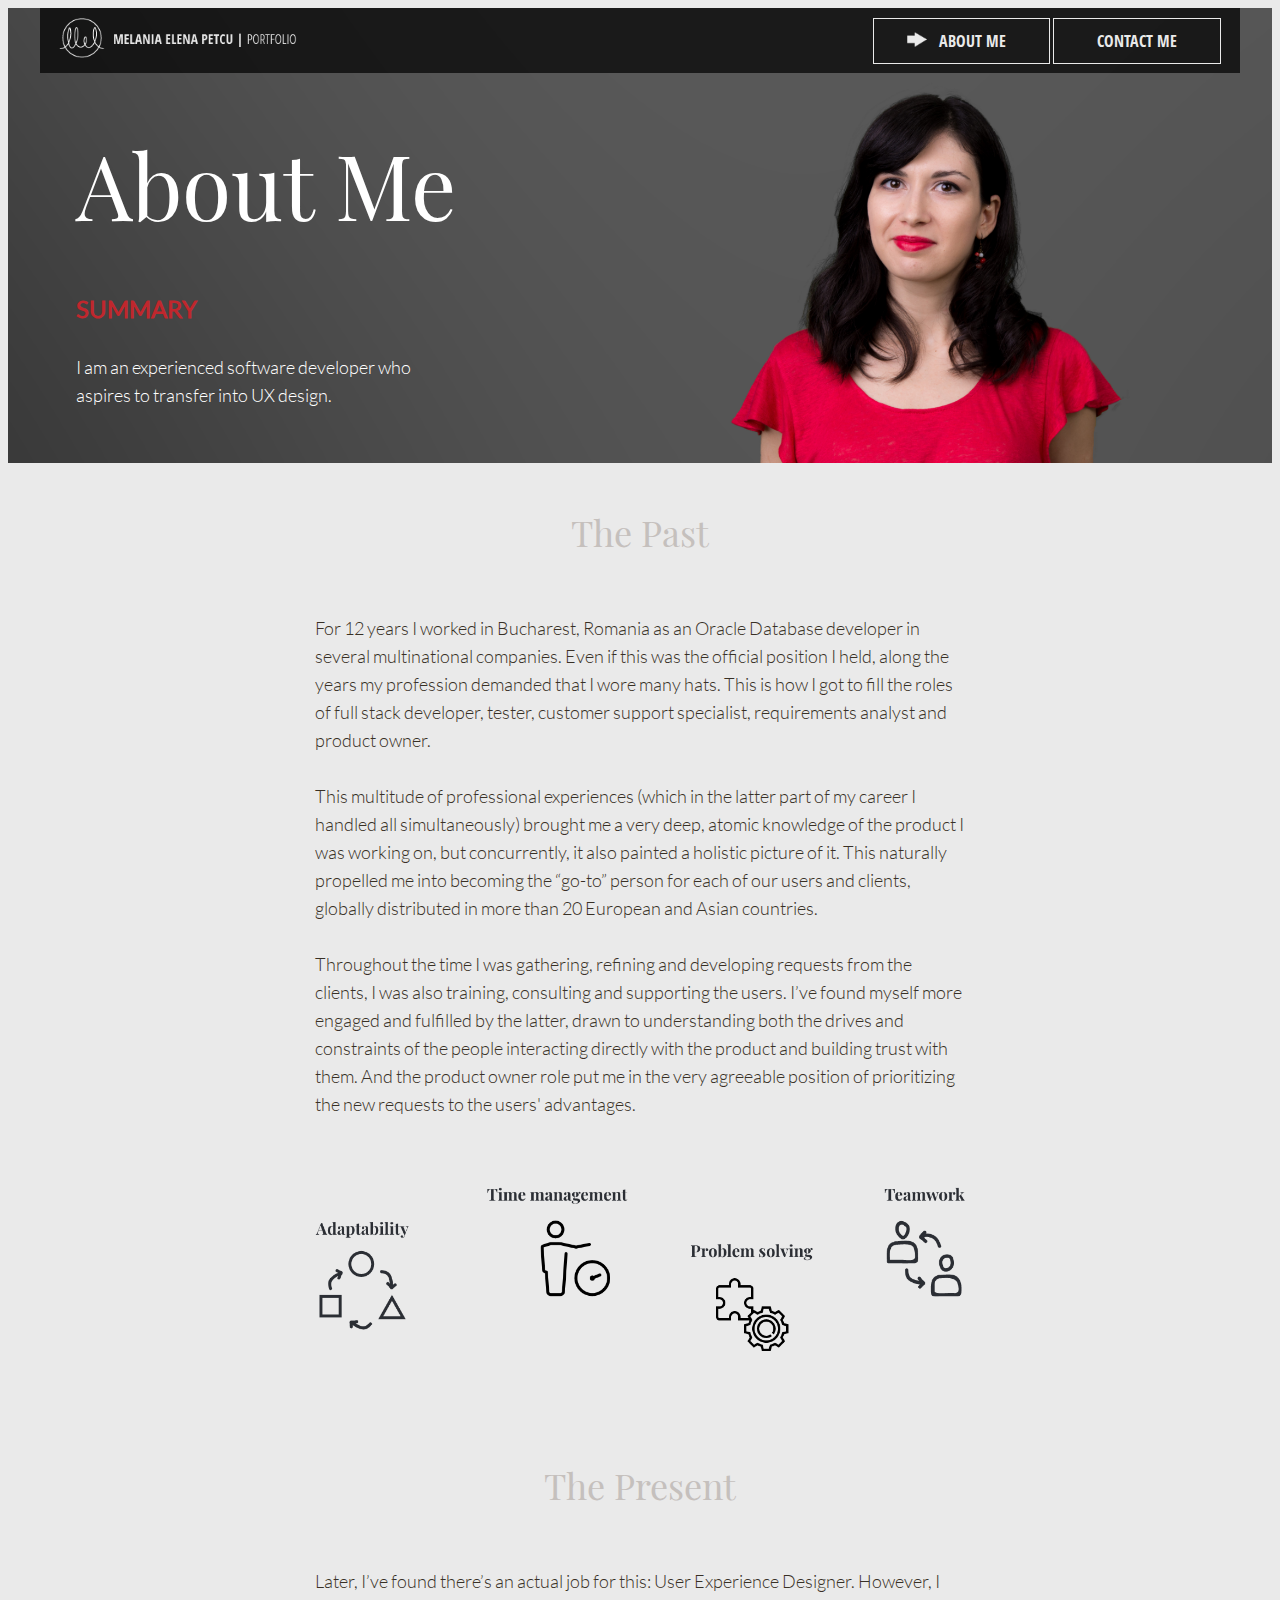
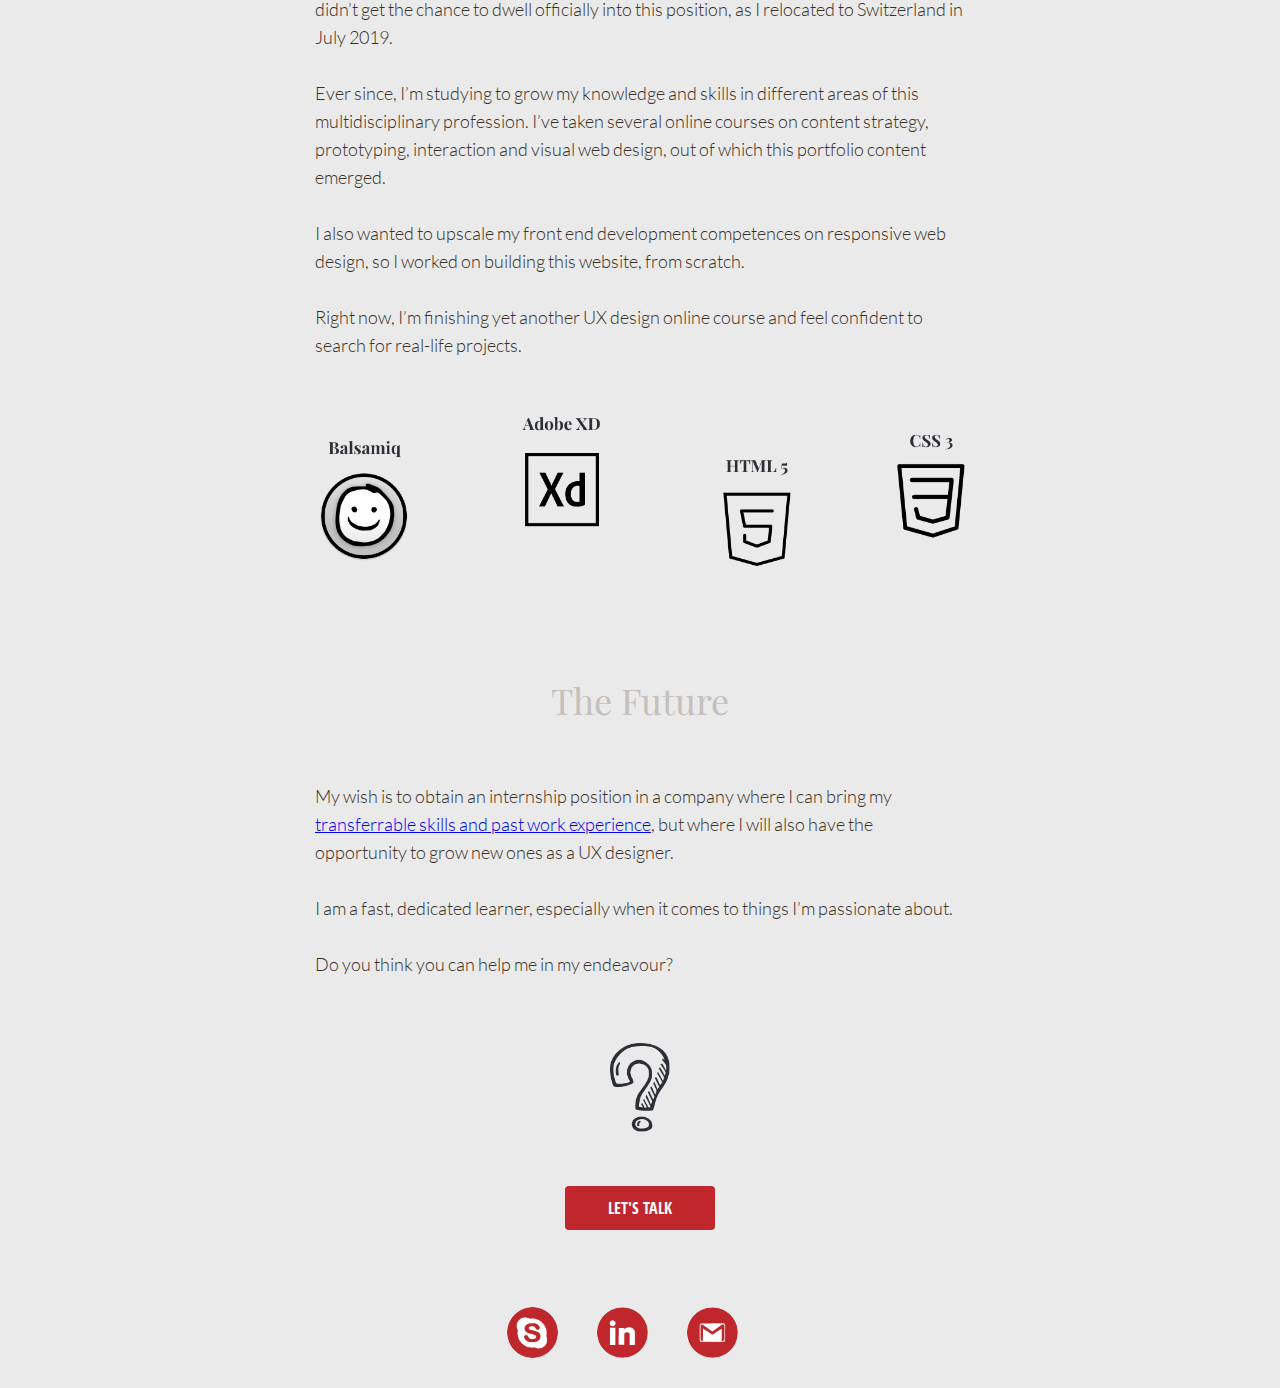
==== commit 85247136: "responsive" ====
--- a/about-page.html
+++ b/about-page.html
@@ -13,7 +13,7 @@
 <body>
 <div class="about-image">
   <div class="container">
-    <header><a href="index.html"><img src="images/logo-melania-elena-petcu.png" alt="Melania Elena Petcu - Web Design Portfolio" height="40" class="mobile-header-img"></a>
+    <header><a href="index.html"><img src="images/logo-melania-elena-petcu.png" alt="Melania Elena Petcu - Web Design Portfolio" height="40" class="logo"></a>
 	<div class="dropdown burger-menu">
       <div class="mobile-view"><img src="images/burger-menu.svg" alt="" width="25"/>
 		<div class="dropdown-content">
@@ -67,12 +67,11 @@
 	<a href="contact-page.html" title="Let's Talk" class="btn-red-a center-text">LET'S TALK</a>
   </div>		
   
-  <p><br><br></p>
+  <p><br></p>
 	
   </main>
 
     <footer>	
-	  <hr class="foot footer-hr">	
       <div class="social-stuff container center-text">
 	  	<a href="skype:melania.marcian?chat" target="_blank"><img src="images/skype.png" width="41" height="41" alt="Melania Petcu Facebook" class="social-stuff-a shadow"></a>
 	  	<a href="https://www.linkedin.com/in/melania-petcu/" target="_blank"><img src="images/linkedin.png" width="41" height="41" alt="Melania Petcu Linkedin" class="social-stuff-a shadow"></a>
--- a/styles.css
+++ b/styles.css
@@ -77,6 +77,13 @@
 .img_wrap:hover .img_description {
   visibility: visible;
   opacity: 1;
+}
+
+.sub-text {
+  font-family: 'lato';
+  font-size: 0.8vw;
+  font-weight: 300;
+  margin-top:-6.5%
 }
 
 #myBtn {
@@ -192,8 +199,6 @@
     background-position: center center;
     max-width: 1200px;
 }
-main {
-}
 footer {
     width: 100%;
     text-align: center;
@@ -624,12 +629,12 @@
 }
 .social-stuff-a   {
     height: 51px;
-    margin-top: 0px;
-    margin-left: 1%;
+    margin-top: 2%;
     margin-bottom: 0px;
     border-radius: 50%;
     width: 51px;
-    margin-right: 1%;
+    margin-right: 3%;
+    margin-left: 0px;
 }
 main hr {
     width: 20vw;
@@ -655,8 +660,6 @@
     font-size: x-large;
     width: 100%;
 }
-main .img-grid h3 {
-}
 h4  {
     color: #C5C0BD;
     font-family: playfair-display;
@@ -844,6 +847,7 @@
 .tick-avail {
     text-align: left;
     margin-bottom: -3%;
+	margin-top: 3%;
 }
 .about-image {
     background-image: url(images/about-hero-2.png);
@@ -866,6 +870,10 @@
 }
 .clear-padd-up {
     margin-top: -5%;
+}
+.typeform {
+    height: 800px;
+    width: 100%;
 }
 
 /*TABLET*/
@@ -1001,8 +1009,6 @@
     height: auto;
     display: block;
 }
-.social-stuff {
-}
 .credits {
     text-decoration: none;
     color: #A8A0A0;
@@ -1026,12 +1032,11 @@
     padding-top: 0px;
 }
 .social-stuff-a {
-    height: 41px;
-    margin-top: 0px;
-    margin-left: 1%;
+    height: 45px;
+    margin-top: 2%;
     margin-bottom: 0px;
-    width: 41px;
-    margin-right: 1%;
+    width: 45px;
+    margin-right: 3%;
 }
 .hero-content {
     height: 100%;
@@ -1216,6 +1221,10 @@
 .burger-menu {
     display: block;
 }
+.typeform {
+    height: 600px;
+    width: 100%;
+}
 }
 
 /*MOBILE*/
@@ -1264,8 +1273,6 @@
     padding-bottom: 3%;
 }
 h1 {
-    font-size: 28px;
-    line-height: 34px;
     color: #FFFFFF;
     font-family: playfair-display;
     font-style: normal;
@@ -1274,8 +1281,9 @@
     max-width: 200px;
     margin-bottom: 1%;
     font-size: 7vw;
-    line-height: 8vw;
+    line-height: 10vw;
     margin-top: 2%;
+	margin-left: 2%;
 }
 .hr-mobile   {
     visibility: hidden;
@@ -1312,6 +1320,7 @@
     text-align: center;
     margin-left: 10%;
     margin-right: 10%;
+    margin-top: 5%;
 }
 .copyright {
     float: right;
@@ -1321,6 +1330,7 @@
     max-width: 400px;
 }
 .text-white {
+	margin-left: 2%;
     color: #FFFFFF;
     font-family: lato;
     font-style: normal;
@@ -1345,8 +1355,7 @@
     background-color: #C0272D;
     margin-right: 5px;
     margin-left: 28px;
-    margin-bottom: 26px;
-	border-radius: 4px;
+    border-radius: 4px;
 }
 .hero-image-peek {
     background-image: url(images/peekaboo-hero.png);
@@ -1354,6 +1363,7 @@
     background-position: 90%;
     background-repeat: no-repeat;
     background-position: center 0%;
+	min-height: 300px;
 }
 h2 {
     font-family: playfair-display;
@@ -1477,7 +1487,7 @@
     font-weight: 10;
     color: #FFFFFF;
     text-align: left;
-    font-size: 3vw;
+    font-size: 4vw;
     line-height: 5vw;
 }
 .whatsouplogo {
@@ -1573,18 +1583,19 @@
     background-image: url(images/hero-img.jpg);
     background-size: cover;
     background-position: center 0%;
+	min-height: 300px;
 }
 footer {
     width: 100%;
     text-align: center;
 }
 .social-stuff-a {
-    height: 35px;
+    height: 40px;
     margin-top: 0px;
-    margin-bottom: 0px;
-    width: 35px;
-    margin-left: 1%;
-    margin-right: 1%;
+    margin-bottom: 3%;
+    width: 40px;
+    margin-left: 3%;
+    margin-right: 3%;
 }
 .row-what {
     display: flex;
@@ -1709,6 +1720,7 @@
 }
 .burger-menu {
     display: block;
+	margin-top: 2%;
 }
 .overlap {
     margin-top: -250vw;
@@ -1728,4 +1740,72 @@
 .col-center {
     display: inline-block;
 }
-}
+.availability {
+    color: #FFFFD9;
+    font-family: open-sans-condensed;
+    font-style: normal;
+    font-weight: 300;
+    font-size: 3vw;
+    display: inline-block;
+    vertical-align: middle;
+    padding-left: 2%;
+}
+.tick-avail {
+    text-align: left;
+    margin-top: 3%;
+    margin-left: 2%;
+    margin-bottom: 3%;
+}
+.social-stuff {
+    margin-top: 4%;
+    margin-bottom: 2%;
+}
+.hero-image-may {
+    background-repeat: no-repeat;
+    background-image: url(images/hero%20maynooth.png);
+    background-size: cover;
+    background-position: center 0%;
+    margin-top: 0px;
+	min-height: 300px;
+
+}
+.img_wrap {
+  position: relative;
+}
+
+.img_description {
+  position: absolute;
+  top: 50%;
+  bottom: 6%;
+  left: 1%;
+  right: 1%;
+  background: rgba(0, 0, 0, 0.50);
+  color: #fff;
+  visibility: hidden;
+  opacity: 0;
+  font-family: 'playfair-display';
+  font-size: 7vw;
+  font-weight: 300;
+  text-align: center;
+  /* transition effect. not necessary */
+  transition: opacity .2s, visibility .2s;
+}
+
+.img_wrap:hover .img_description {
+  visibility: visible;
+  opacity: 1;
+}
+	
+.sub-text {
+  font-family: 'lato';
+  font-size: 10px;
+  font-weight: 300;
+  margin-top:-6.5%
+}
+.typeform {
+    height: 400px;
+    width: 100%;
+}
+}
+.logo {
+}
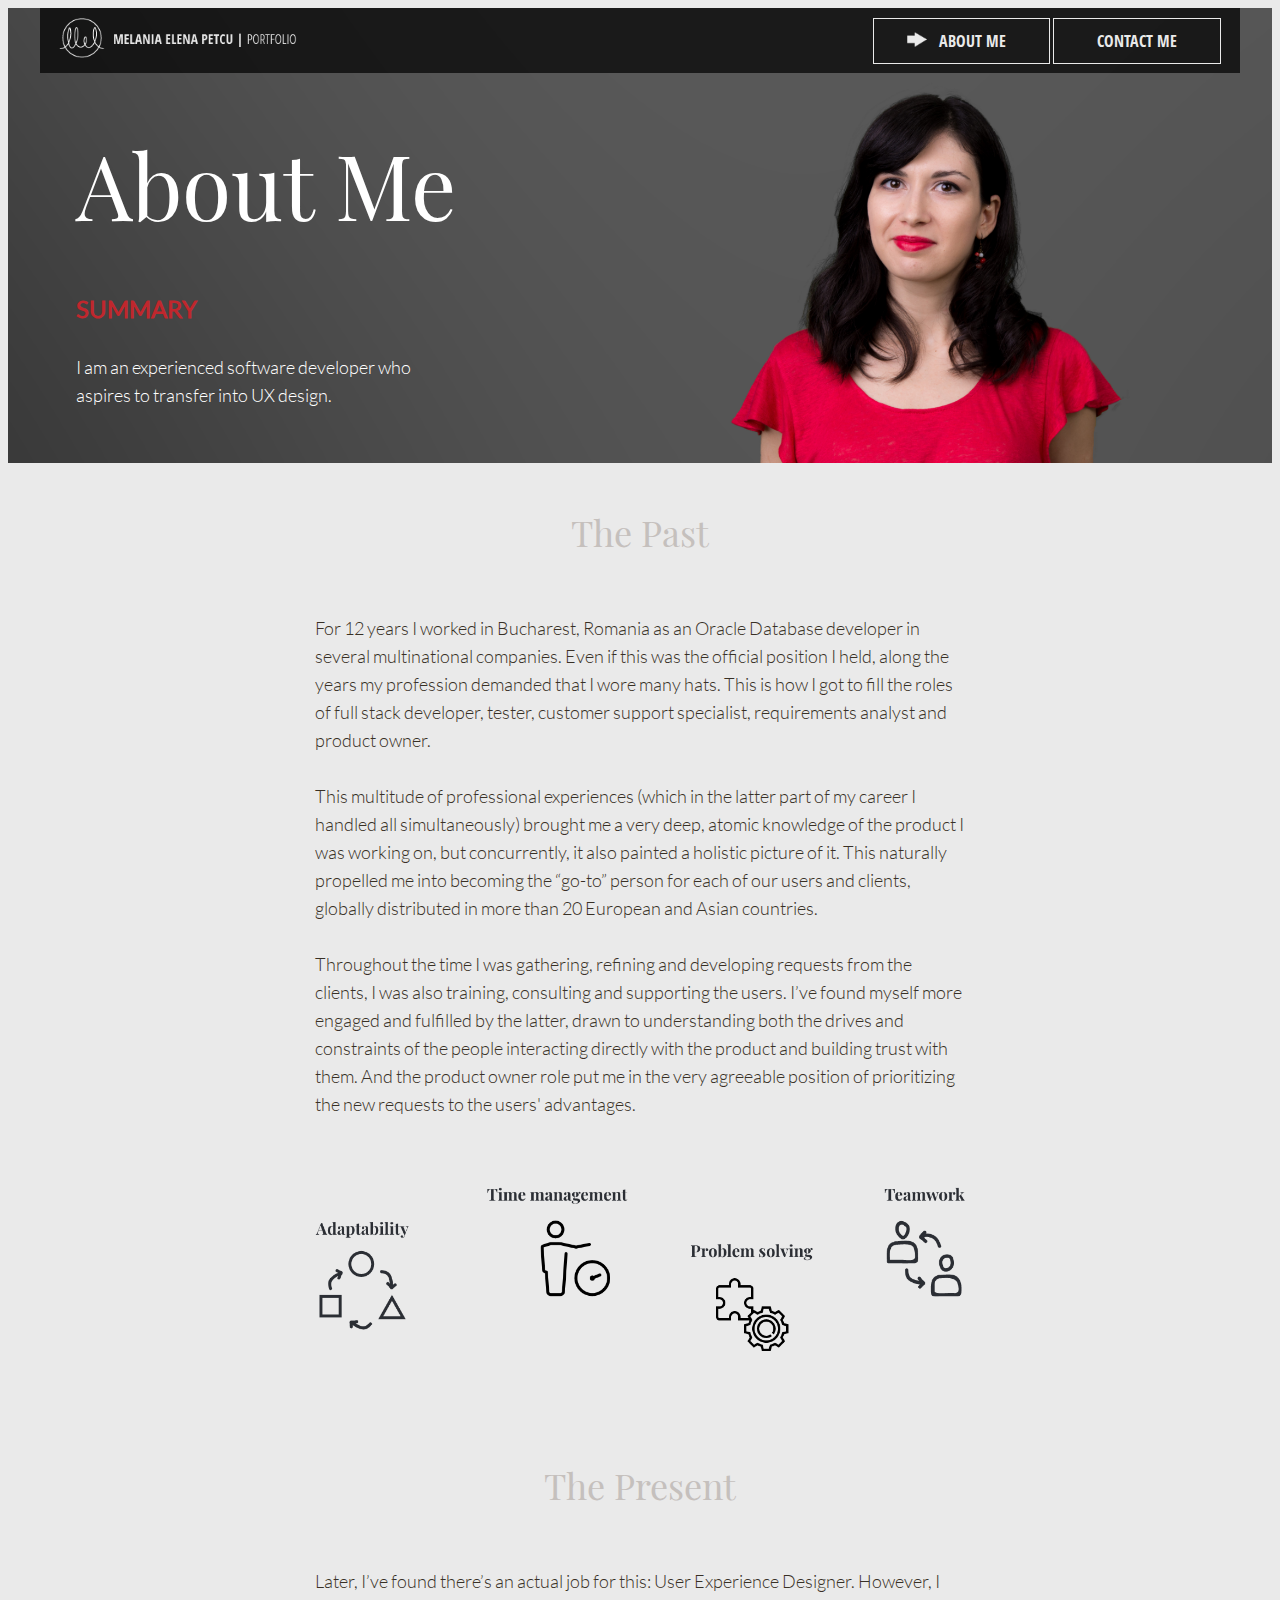
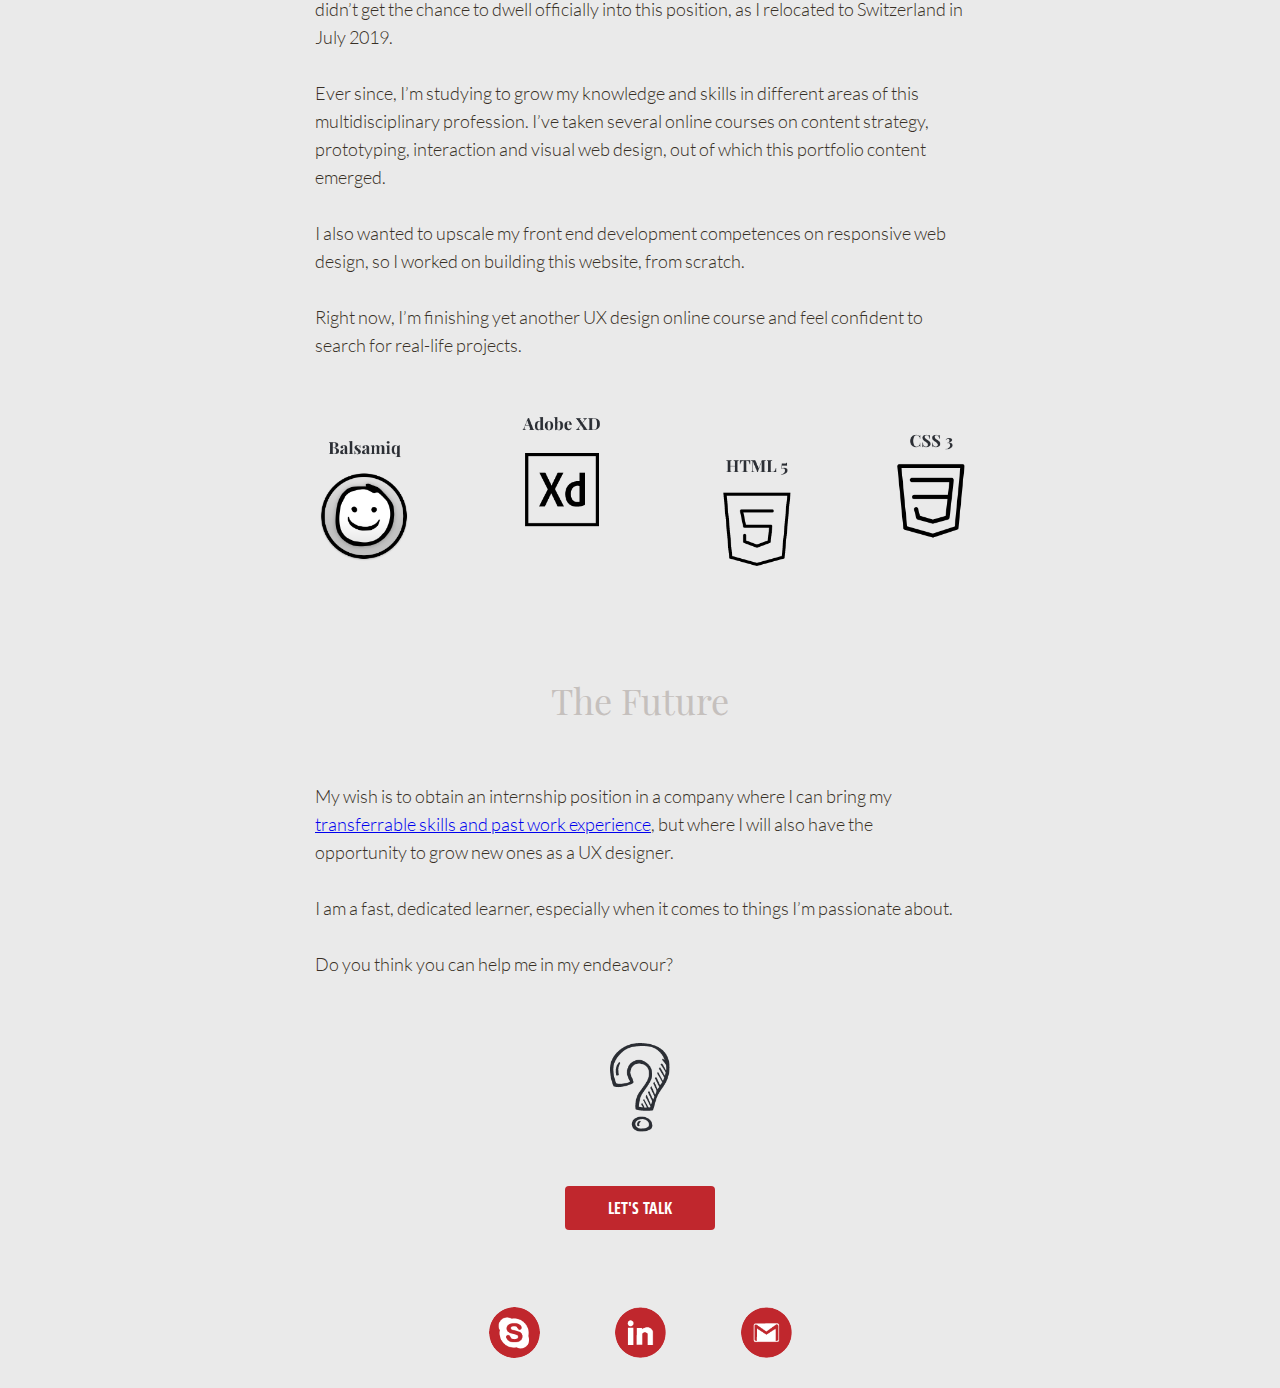
==== commit 7015bc04: "footer" ====
--- a/about-page.html
+++ b/about-page.html
@@ -73,9 +73,9 @@
 
     <footer>	
       <div class="social-stuff container center-text">
-	  	<a href="skype:melania.marcian?chat" target="_blank"><img src="images/skype.png" width="41" height="41" alt="Melania Petcu Facebook" class="social-stuff-a shadow"></a>
-	  	<a href="https://www.linkedin.com/in/melania-petcu/" target="_blank"><img src="images/linkedin.png" width="41" height="41" alt="Melania Petcu Linkedin" class="social-stuff-a shadow"></a>
-	  	<a href="mailto:melania.marcian@gmail.com" target="_blank"><img src="images/gmail.png" width="41" height="41" alt="Melania Petcu mail" class="social-stuff-a shadow"></a>
+	  	<a href="skype:melania.marcian?chat" target="_blank"><img src="images/skype.png" width="41" height="41" alt="Melania Petcu Facebook" class="social-stuff-foot-a shadow"></a>
+	  	<a href="https://www.linkedin.com/in/melania-petcu/" target="_blank"><img src="images/linkedin.png" width="41" height="41" alt="Melania Petcu Linkedin" class="social-stuff-foot-a shadow"></a>
+	  	<a href="mailto:melania.marcian@gmail.com" target="_blank"><img src="images/gmail.png" width="41" height="41" alt="Melania Petcu mail" class="social-stuff-foot-a shadow"></a>
 	  </div>
 	</footer>
 </body>
--- a/styles.css
+++ b/styles.css
@@ -636,6 +636,15 @@
     margin-right: 3%;
     margin-left: 0px;
 }
+.social-stuff-foot-a   {
+    height: 51px;
+    margin-top: 2%;
+    margin-bottom: 0px;
+    border-radius: 50%;
+    width: 51px;
+    margin-right: 3%;
+    margin-left: 3%;
+}
 main hr {
     width: 20vw;
     margin-left: 0px;
@@ -1224,6 +1233,15 @@
 .typeform {
     height: 600px;
     width: 100%;
+}
+.social-stuff-foot-a {
+    height: 47px;
+    margin-top: 2%;
+    margin-bottom: 0px;
+    border-radius: 50%;
+    width: 47px;
+    margin-right: 3%;
+    margin-left: 3%;
 }
 }
 
@@ -1806,6 +1824,15 @@
     height: 400px;
     width: 100%;
 }
+.social-stuff-foot-a {
+    height: 40px;
+    margin-top: 2%;
+    margin-bottom: 0px;
+    border-radius: 50%;
+    width: 40px;
+    margin-right: 3%;
+    margin-left: 3%;
+}
 }
 .logo {
 }
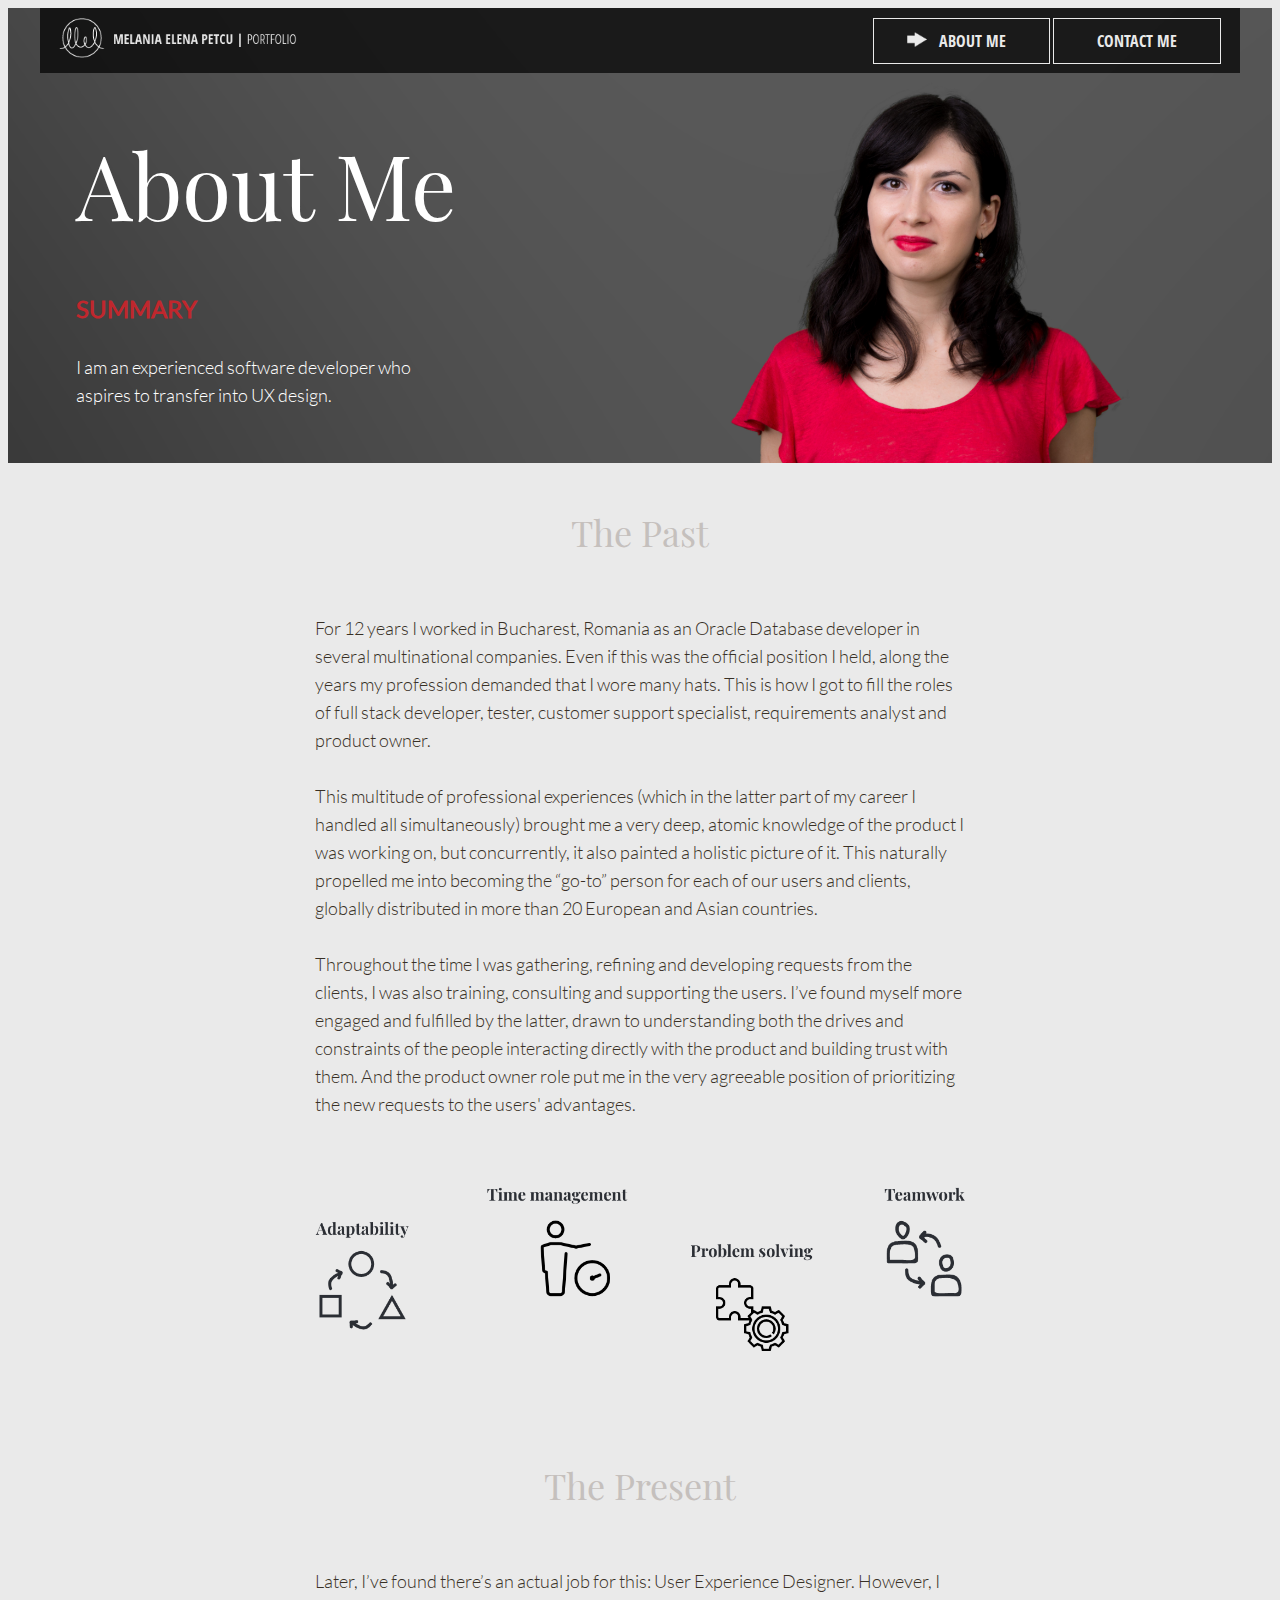
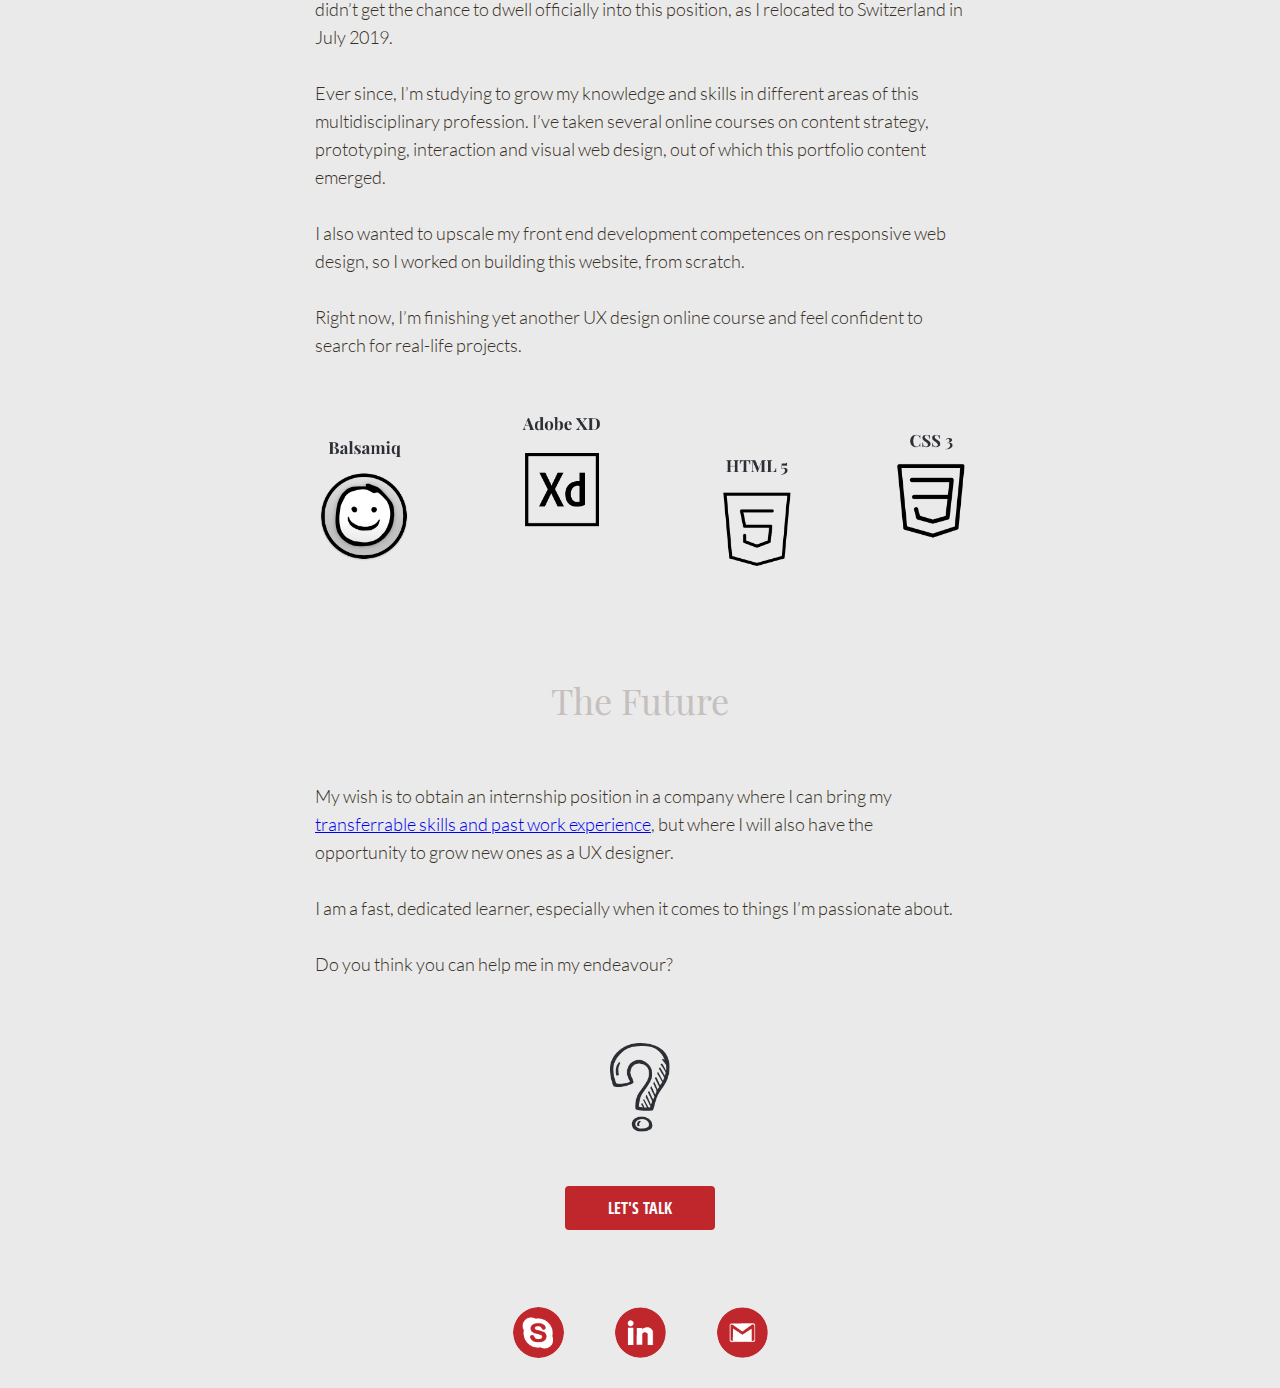
==== commit 9b0e388a: "logo" ====
--- a/about-page.html
+++ b/about-page.html
@@ -4,6 +4,7 @@
 <meta charset="UTF-8">
 <title>Melania Elena Petcu - Web Design Portfolio</title>
 <link href="styles.css" rel="stylesheet" type="text/css">
+<link rel="shortcut icon" type="image/png" href="images/favicon.png">
 <script src="https://ajax.googleapis.com/ajax/libs/jquery/3.2.1/jquery.min.js"></script>
 <script type="text/javascript" src="javascript/scripts.js"></script>
 <!--The following script tag downloads a font from the Adobe Edge Web Fonts server for use within the web page. We recommend that you do not modify it.--><script>var __adobewebfontsappname__="dreamweaver"</script><script src="http://use.edgefonts.net/open-sans-condensed:n3,i3,n7:default;playfair-display:n4,i4:default;lato:n3,n7,n4,n1:default;bad-script:n4:default.js" type="text/javascript"></script>
--- a/styles.css
+++ b/styles.css
@@ -97,7 +97,7 @@
   font-weight: 700;
   font-size: 14px;
   background-color: rgba(234,234,234,0.00);
-  border: 1px solid black;s
+  border: 1px solid black;
   color: black;
   cursor: pointer;
   padding-top: 13px;
@@ -642,8 +642,8 @@
     margin-bottom: 0px;
     border-radius: 50%;
     width: 51px;
-    margin-right: 3%;
-    margin-left: 3%;
+    margin-right: 2%;
+    margin-left: 2%;
 }
 main hr {
     width: 20vw;
@@ -1265,6 +1265,7 @@
     background-color: rgba(0,0,0,0.70);
     padding-top: 2%;
     padding-bottom: 1%;
+    align-items: center;
 }
 .responsive-img {
     width: 88vw;
@@ -1391,8 +1392,8 @@
     color: #C5C0BD;
     width: 300px;
     text-align: center;
-    margin-top: 20px;
-    display: inline-block;
+    display: inline-block;
+    padding-top: 3%;
 }
 .text-grey {
     color: #383026;
@@ -1594,7 +1595,7 @@
 }
 .logo {
     height: auto;
-    width: 55%;
+    width: 70%;
 }
 .hero-image {
     background-repeat: no-repeat;
@@ -1664,6 +1665,7 @@
     background-repeat: no-repeat;
     background-position: center center;
     background-color: #0F8937;
+    max-height: 300px;
 }
 .video {
     width: 93%;
@@ -1686,7 +1688,7 @@
     background-color: #EAEAEA;
     margin-bottom: 2px;
     font-size: 3vw;
-    min-width: 80px;
+    min-width: 60px;
 }
 .btn-green-click {
     color: #000000;
@@ -1738,7 +1740,7 @@
 }
 .burger-menu {
     display: block;
-	margin-top: 2%;
+    margin-top: 1%;
 }
 .overlap {
     margin-top: -250vw;
@@ -1833,6 +1835,9 @@
     margin-right: 3%;
     margin-left: 3%;
 }
+.col-video {
+    display: inline-block;
+}
 }
 .logo {
 }
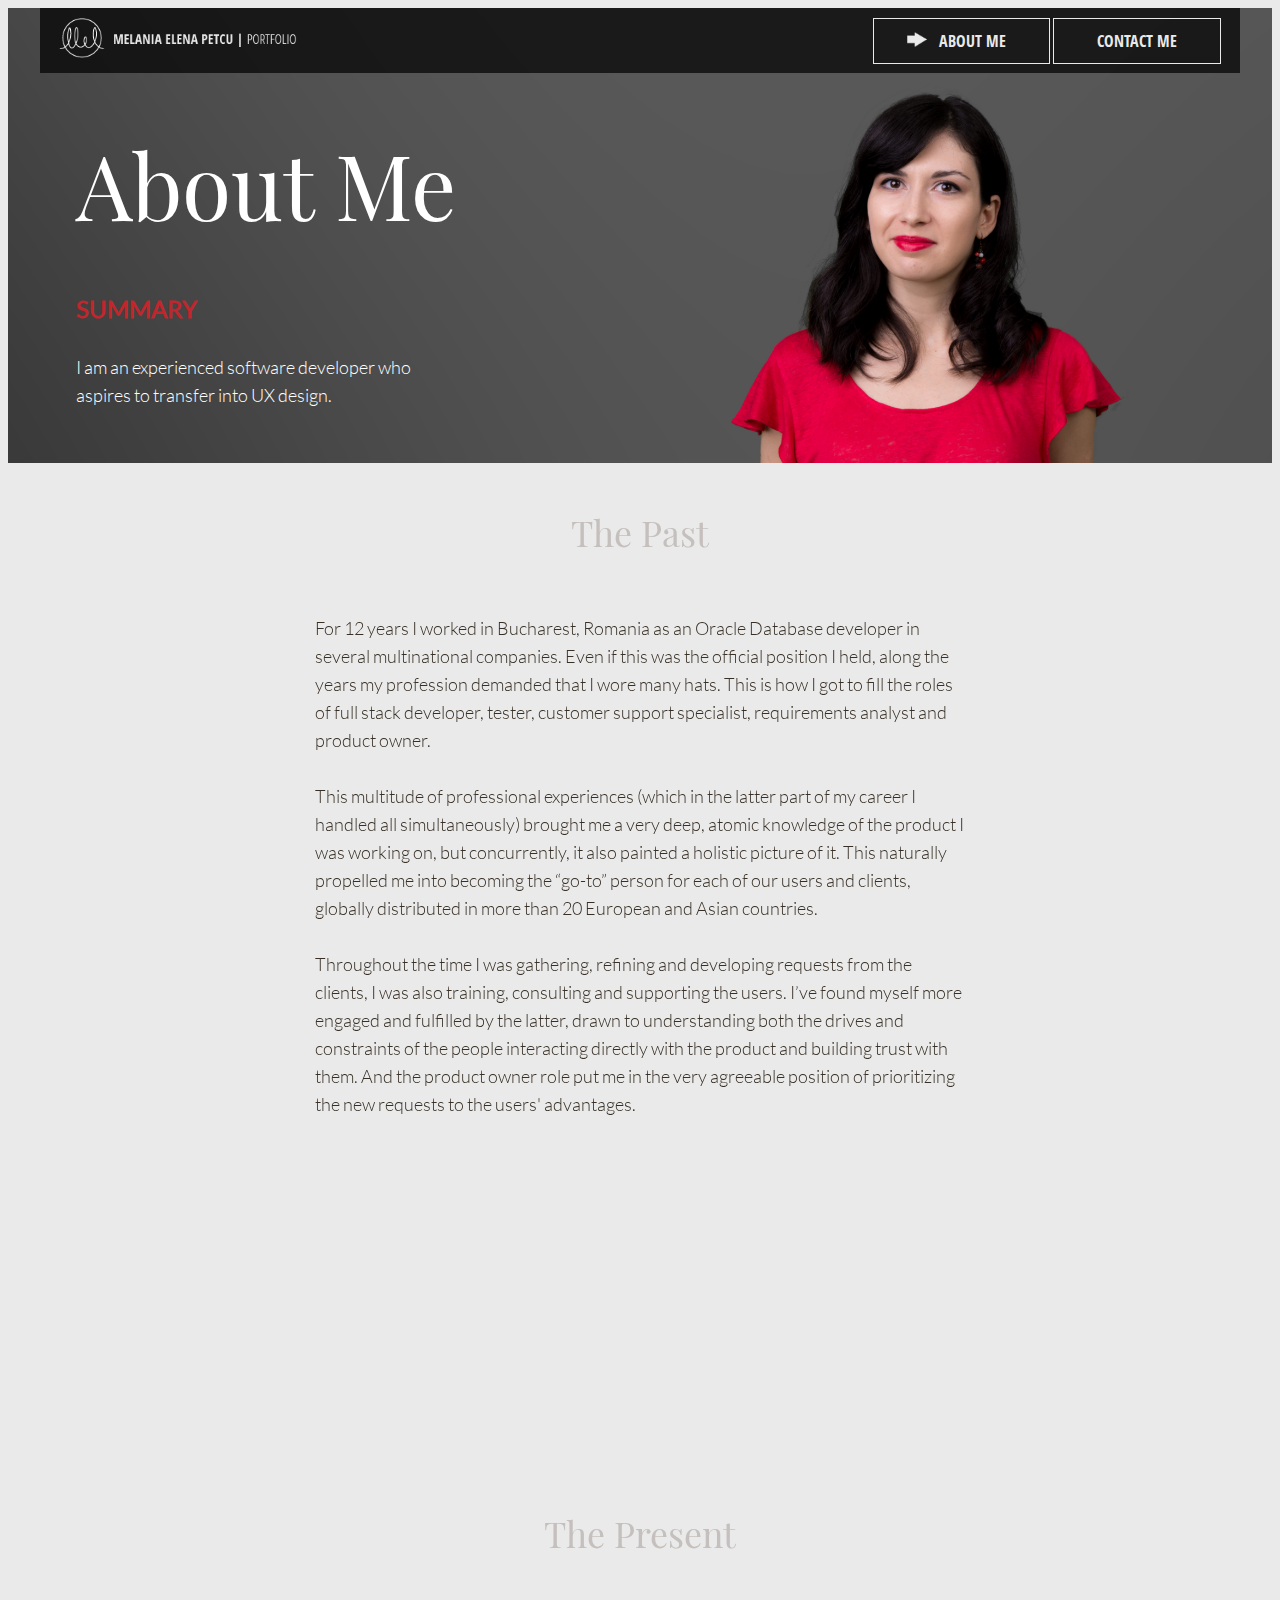
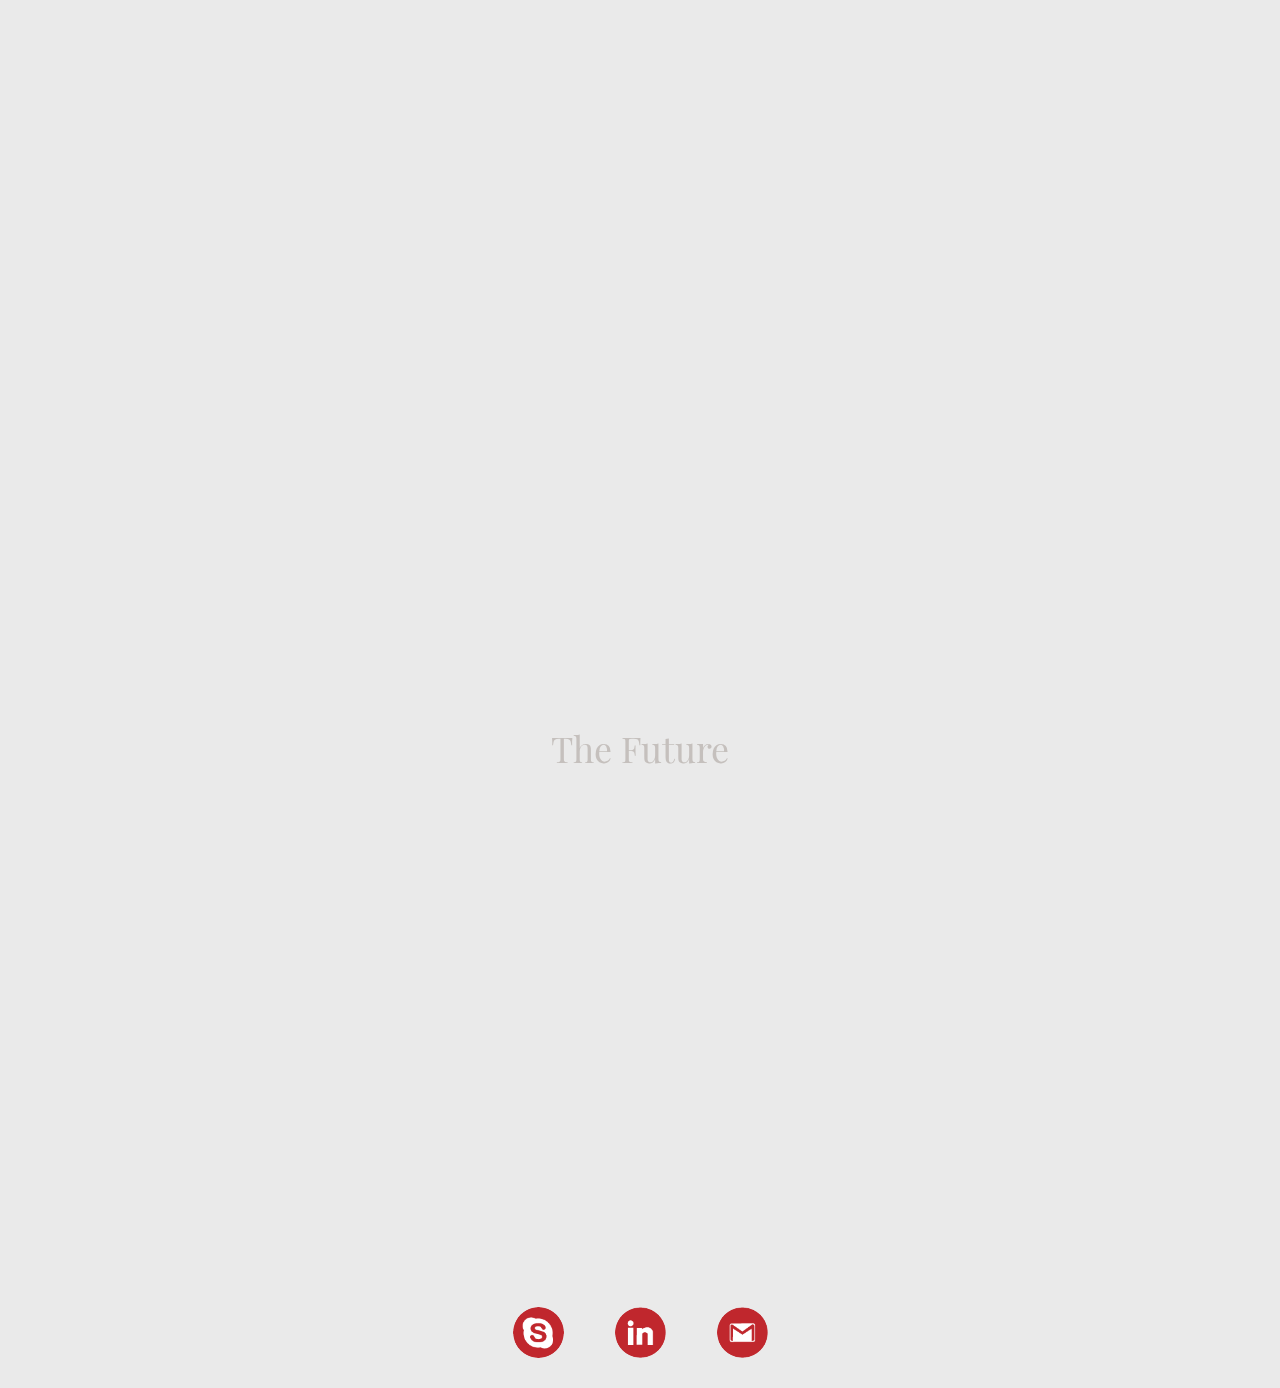
==== commit dc980836: "aos" ====
--- a/about-page.html
+++ b/about-page.html
@@ -1,10 +1,21 @@
 <!doctype html>
 <html>
 <head>
+<!-- Global site tag (gtag.js) - Google Analytics -->
+<script async src="https://www.googletagmanager.com/gtag/js?id=UA-157440487-1"></script>
+<script>
+  window.dataLayer = window.dataLayer || [];
+  function gtag(){dataLayer.push(arguments);}
+  gtag('js', new Date());
+
+  gtag('config', 'UA-157440487-1');
+</script>
+
 <meta charset="UTF-8">
 <title>Melania Elena Petcu - Web Design Portfolio</title>
 <link href="styles.css" rel="stylesheet" type="text/css">
 <link rel="shortcut icon" type="image/png" href="images/favicon.png">
+<link href="https://unpkg.com/aos@next/dist/aos.css" rel="stylesheet">
 <script src="https://ajax.googleapis.com/ajax/libs/jquery/3.2.1/jquery.min.js"></script>
 <script type="text/javascript" src="javascript/scripts.js"></script>
 <!--The following script tag downloads a font from the Adobe Edge Web Fonts server for use within the web page. We recommend that you do not modify it.--><script>var __adobewebfontsappname__="dreamweaver"</script><script src="http://use.edgefonts.net/open-sans-condensed:n3,i3,n7:default;playfair-display:n4,i4:default;lato:n3,n7,n4,n1:default;bad-script:n4:default.js" type="text/javascript"></script>
@@ -37,34 +48,33 @@
 </div>
  <main>
 	<div class="container center-text">
-        <h2 class="col-xs">The Past</h2>  
-	    <p class="text-grey col-xs">For 12 years I worked in Bucharest, Romania as an Oracle Database developer in several multinational companies. Even if this was the official position I held, along the years my profession demanded that I wore many hats. This is how I got to fill the roles of full stack developer, tester, customer support specialist, requirements analyst and product owner. <br><br>
+        <h2 class="col-xs" data-aos="slide-up" data-aos-easing="ease-in-sine">The Past</h2>  
+	    <p class="text-grey col-xs" data-aos="fade-up" data-aos-easing="ease-in-sine">For 12 years I worked in Bucharest, Romania as an Oracle Database developer in several multinational companies. Even if this was the official position I held, along the years my profession demanded that I wore many hats. This is how I got to fill the roles of full stack developer, tester, customer support specialist, requirements analyst and product owner. <br><br>
 This multitude of professional experiences (which in the latter part of my career I handled all simultaneously) brought me a very deep, atomic knowledge of the product I was working on, but concurrently, it also painted a holistic picture of it.  This naturally propelled me into becoming the “go-to” person for each of our users and clients, globally distributed in more than 20 European and Asian countries. <br><br>
 Throughout the time I was gathering, refining and developing requests from the clients, I was also training, consulting and supporting the users. I’ve found myself more engaged and fulfilled by the latter, drawn to understanding both the drives and constraints of  the people interacting directly with the product and building trust with them. And the product owner role put me in the very agreeable position of prioritizing the new requests to the users' advantages. </p>
       
-	<img src="images/skills-mobile-past.png" class="skill-past text-grey"></img>
+	<img src="images/skills-mobile-past.png" class="skill-past text-grey" data-aos="flip-up" data-aos-easing="ease-in-sine"></img>
 
-	<h2 class="col-xs">The Present</h2>  
-	    <p class="text-grey col-xs">Later, I’ve found there’s an actual job for this: User Experience Designer.  However, I didn’t get the chance to dwell officially into this position, as I relocated to Switzerland in July 2019.<br><br>
+	<h2 class="col-xs" data-aos="slide-up" data-aos-easing="ease-in-sine">The Present</h2>  
+	    <p class="text-grey col-xs" data-aos="fade-up" data-aos-easing="ease-in-sine">Later, I’ve found there’s an actual job for this: User Experience Designer.  However, I didn’t get the chance to dwell officially into this position, as I relocated to Switzerland in July 2019.<br><br>
 Ever since, I’m studying to grow my knowledge and skills in different areas of this multidisciplinary profession. I’ve taken several online courses on content strategy, prototyping, interaction and visual web design, out of which this portfolio content emerged. <br><br>
 I also wanted to upscale my front end development competences on responsive web design, so I worked on building this website, from scratch.<br><br>   
 Right now, I’m finishing yet another UX design online course and feel confident to search for real-life projects.</p>
         
-	<img src="images/skills-mobile-now.png" class="skill-now text-grey"></img> 
+	<img src="images/skills-mobile-now.png" class="skill-now text-grey" data-aos="flip-up" data-aos-easing="ease-in-sine"></img> 
 		
-	<h2 class="col-xs">The Future</h2>  
-	    <p class="text-grey col-xs">My wish is to obtain an internship position in a company where I can bring my <a href="CV.pdf">transferrable skills and past work experience</a>, but where I will also have the opportunity to grow new ones as a UX designer. <br><br>
+	<h2 class="col-xs" data-aos="slide-up" data-aos-easing="ease-in-sine">The Future</h2>  
+	    <p class="text-grey col-xs" data-aos="fade-up" data-aos-easing="ease-in-sine">My wish is to obtain an internship position in a company where I can bring my <a href="CV.pdf">transferrable skills and past work experience</a>, but where I will also have the opportunity to grow new ones as a UX designer. <br><br>
 I am a fast, dedicated learner, especially when it comes to things I’m passionate about.<br><br>
 Do you think you can help me in my endeavour?</p>	
 	
 	<div>   
-		<img src="images/skills-mobile-next.png" class="skill-next text-grey"></img>
-	</div>
-	
-		   </div>
+		<img src="images/skills-mobile-next.png" class="skill-next text-grey" data-aos="zoom-in" data-aos-delay="300" data-aos-easing="ease-in-sine"></img>
+	</div>	
+  </div>
 	
 		
-  <div class="container center-text">
+  <div class="container center-text" data-aos="flip-left" data-aos-delay="600" data-aos-easing="ease-in-sine">
 	<a href="contact-page.html" title="Let's Talk" class="btn-red-a center-text">LET'S TALK</a>
   </div>		
   
@@ -79,5 +89,7 @@
 	  	<a href="mailto:melania.marcian@gmail.com" target="_blank"><img src="images/gmail.png" width="41" height="41" alt="Melania Petcu mail" class="social-stuff-foot-a shadow"></a>
 	  </div>
 	</footer>
+<script src="https://unpkg.com/aos@next/dist/aos.js"></script>
+<script>AOS.init();</script>
 </body>
 </html>
--- a/styles.css
+++ b/styles.css
@@ -687,10 +687,10 @@
 }
 .col-grid {
     flex: 1;
-    margin-left: 3%;
-    margin-right: 3%;
-    margin-bottom: 5%;
-	alignment-baseline: bottom;
+    margin-left: 1%;
+    margin-right: 1%;
+    margin-bottom: 4.5%;
+    alignment-baseline: bottom;
 }
 .grid-container {
   display: grid;
